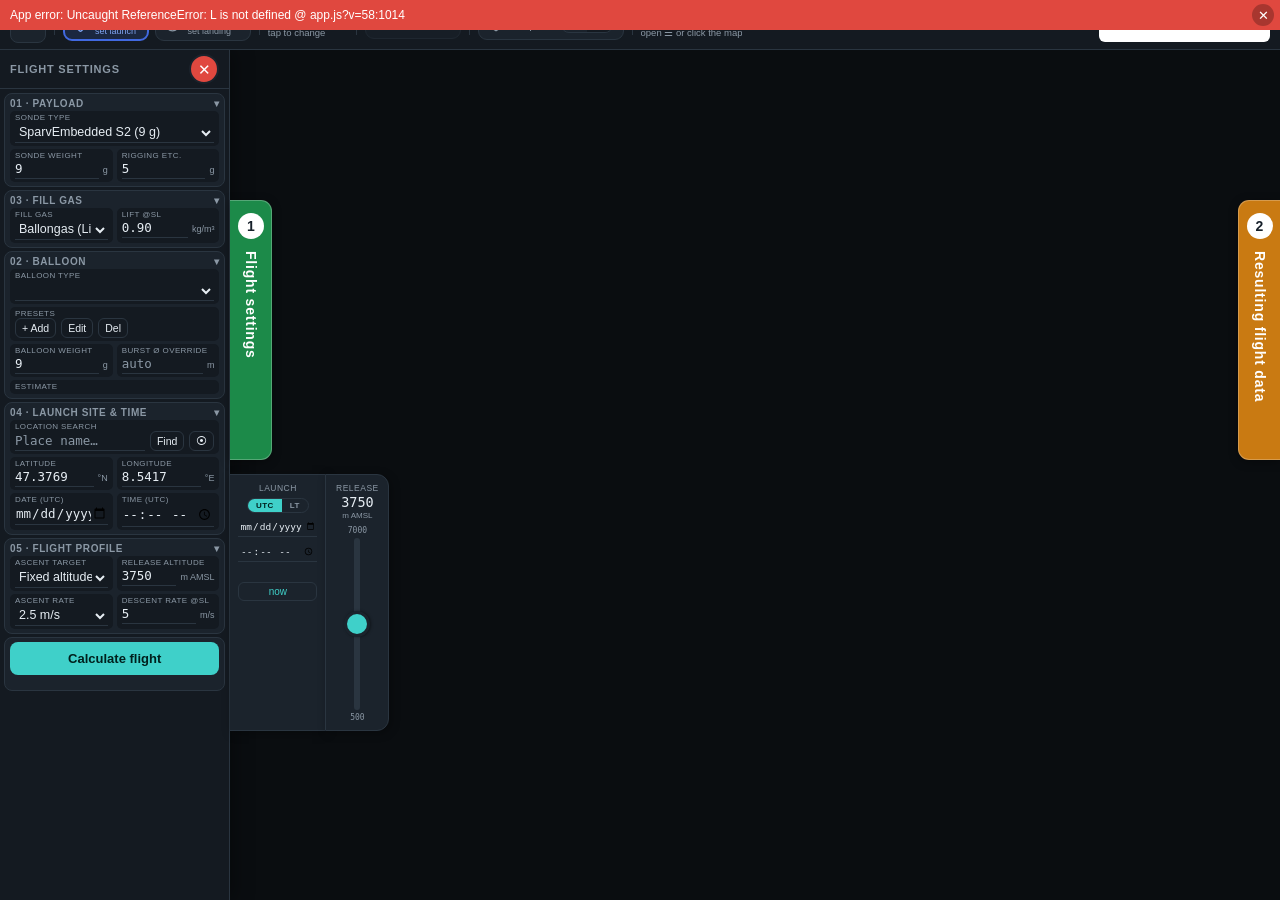
==== index.html @ 2dcf7c57 "commit" ====
<!DOCTYPE html>
<html lang="en">
<head>
<meta charset="UTF-8">
<link rel="icon" type="image/svg+xml" href="data:image/svg+xml,%3Csvg xmlns='http://www.w3.org/2000/svg' viewBox='0 0 16 16'%3E%3Cpath d='M2.5 13.5 Q5.5 8 7.5 4.5' fill='none' stroke='%230f8f86' stroke-width='2' stroke-linecap='round'/%3E%3Ccircle cx='9.5' cy='4' r='2.7' fill='%23ffb454' stroke='%2316202a' stroke-width='0.7'/%3E%3Ccircle cx='12.5' cy='10' r='2' fill='%230f8f86'/%3E%3C/svg%3E">
<link rel="apple-touch-icon" href="apple-touch-icon.png">
<link rel="mask-icon" href="data:image/svg+xml,%3Csvg xmlns='http://www.w3.org/2000/svg' viewBox='0 0 100 100'%3E%3Cpath d='M12 88 Q26 50 44 32' fill='none' stroke='%230f8f86' stroke-width='7' stroke-linecap='round'/%3E%3Cpath d='M58 40 Q72 58 84 86' fill='none' stroke='%230f8f86' stroke-width='4.5' stroke-linecap='round' stroke-dasharray='1 9'/%3E%3Ccircle cx='12' cy='88' r='6.5' fill='%230f8f86'/%3E%3Cpath d='M50 12 L53 22 L62 17 L58 27 L68 30 L58 33 L62 43 L53 38 L50 48 L47 38 L38 43 L42 33 L32 30 L42 27 L38 17 L47 22 Z' fill='%23ffb454' stroke='%2316202a' stroke-width='1.5'/%3E%3Cpath d='M66 58 A11 9 0 0 1 88 58 Z' fill='%23ffb454' stroke='%2316202a' stroke-width='1'/%3E%3Cline x1='67' y1='59' x2='75' y2='72' stroke='%23ffb454' stroke-width='2.2'/%3E%3Cline x1='87' y1='59' x2='79' y2='72' stroke='%23ffb454' stroke-width='2.2'/%3E%3Crect x='73' y='72' width='8' height='7' rx='1.5' fill='%230f8f86'/%3E%3C/svg%3E" color="#0f8f86">
<meta name="viewport" content="width=device-width, initial-scale=1.0, maximum-scale=1.0, user-scalable=no, viewport-fit=cover">
<meta name="apple-mobile-web-app-capable" content="yes">
<meta name="apple-mobile-web-app-status-bar-style" content="black-translucent">
<meta name="apple-mobile-web-app-title" content="Sonde Planner">
<meta name="mobile-web-app-capable" content="yes">
<script>
(function(){
  function show(msg){
    try{
      var el=document.getElementById('fatalErrorBar');
      if(!el){
        el=document.createElement('div');
        el.id='fatalErrorBar';
        el.style.cssText='position:fixed;top:0;left:0;right:0;z-index:99999;background:#e0483f;color:#fff;font:12px -apple-system,sans-serif;padding:8px 34px 8px 10px;white-space:pre-wrap;word-break:break-word;';
        var x=document.createElement('button');
        x.textContent='\u2715';
        x.style.cssText='position:absolute;top:4px;right:6px;background:rgba(0,0,0,.25);border:none;color:#fff;border-radius:50%;width:22px;height:22px;';
        x.onclick=function(){el.remove();};
        el.appendChild(x);
        var sp=document.createElement('span');sp.id='fatalErrorTxt';el.appendChild(sp);
        (document.body||document.documentElement).appendChild(el);
      }
      document.getElementById('fatalErrorTxt').textContent='App error: '+msg;
    }catch(e){}
  }
  window.__appError=show;
  window.addEventListener('error',function(e){
    if(e.message && e.message.indexOf('ResizeObserver loop')!==-1){return;}
    if(e.target && (e.target.tagName==='IMG'||e.target.tagName==='SOURCE')){return;} /* tile/img hiccups */
    var noInfo=!e.message||e.message==='Script error.'||e.message==='unknown';
    if(noInfo&&!(e.error&&e.error.message)){try{console.info('suppressed info-free error event',e);}catch(x){}return;}
    if(e.target && (e.target.tagName==='SCRIPT'||e.target.tagName==='LINK')){
      show('Failed to load resource: '+(e.target.src||e.target.href||'?')+' \u2014 check network / content blocker');
    }else{
      show((e.message||(e.error&&e.error.message)||'unknown')+(e.filename?' @ '+e.filename.split('/').pop()+':'+e.lineno:''));
    }
  },true);
  window.addEventListener('unhandledrejection',function(e){
    var r=e.reason;
    if(!r||r.name==='AbortError'){return;}
    if(!(r&&r.message)){try{console.info('suppressed info-free rejection',e);}catch(x){}return;}
    show('Promise: '+r.message);
  });
  if(location.search.indexOf('debug')!==-1){
    var s=document.createElement('script');
    s.src='https://cdnjs.cloudflare.com/ajax/libs/eruda/3.0.1/eruda.min.js';
    s.onload=function(){try{window.eruda.init();}catch(e){}};
    document.head.appendChild(s);
  }
})();
</script>
<title>Weather Sonde Flight Planning</title>
<link rel="stylesheet" href="https://cdn.jsdelivr.net/npm/leaflet@1.9.4/dist/leaflet.css"/>
<link rel="stylesheet" href="style.css?v=58">
  <script defer src="qrcode.js?v=1"></script>
</head>
<body>
<div id="app">

  <!-- ================= TOPBAR ================= -->
  <div id="topbar">
    <button type="button" id="menuBtn" class="iconbtn" title="Menu" aria-label="Open menu">☰</button>
    <div class="sep"></div>

    <div id="modeSwitch" class="mode-toggle" role="radiogroup" aria-label="Map click mode">
      <label><input type="radio" name="searchMode" value="forward" checked><span class="mcard fwd">
        <svg class="micon" width="17" height="17" viewBox="0 0 24 24" fill="none" stroke="currentColor" stroke-width="2" stroke-linecap="round" stroke-linejoin="round" aria-hidden="true"><path d="M9 11a3 3 0 1 0 6 0a3 3 0 0 0 -6 0"/><path d="M17.657 16.657l-4.243 4.243a2 2 0 0 1 -2.827 0l-4.244 -4.243a8 8 0 1 1 11.314 0z"/></svg>
        <span class="mtxt"><span class="mname">Forward</span><span class="msub">set launch</span></span>
      </span></label>
      <label><input type="radio" name="searchMode" value="backward"><span class="mcard bwd">
        <svg class="micon" width="17" height="17" viewBox="0 0 24 24" fill="none" stroke="currentColor" stroke-width="2" stroke-linecap="round" stroke-linejoin="round" aria-hidden="true"><circle cx="12" cy="12" r="9"/><circle cx="12" cy="12" r="5"/><circle cx="12" cy="12" r="1"/></svg>
        <span class="mtxt"><span class="mname">Backward</span><span class="msub">set landing</span></span>
      </span></label>
    </div>
    <div class="sep"></div>

    <div class="wx-chip" id="wxModelChip" title="Tap to choose a weather model">
      <div class="wx-chip-line">
        <svg width="12" height="12" viewBox="0 0 24 24" fill="none" stroke="currentColor" stroke-width="2"><path d="M18 10h-1.26A8 8 0 1 0 9 20h9a5 5 0 0 0 0-10z"/></svg>
        <b id="wxModelName">Best match</b>
      </div>
      <span id="wxModelSub">tap to change</span>
    </div>
    <div class="sep"></div>
    <button type="button" id="ensembleBtn" class="as-toggle ens-btn dis" title="Freeze the anchor point and run the trajectory with every model available for this region">
      <svg width="15" height="15" viewBox="0 0 24 24" fill="none" stroke="currentColor" stroke-width="2" stroke-linecap="round" aria-hidden="true"><path d="M4 19 Q9 12 12 5"/><path d="M4 19 Q11 14 16 8"/><path d="M4 19 Q13 17 20 12"/></svg>
      <span class="ens-lbl">Ensemble</span>
    </button>
    <select id="weatherModel" hidden>
      <option value="" selected>Best match (auto)</option>
      <option value="gfs_seamless">GFS (NOAA)</option>
      <option value="icon_seamless">ICON (DWD)</option>
      <option value="ecmwf_ifs025">ECMWF IFS 0.25°</option>
      <option value="gem_seamless">GEM (Canada)</option>
      <option value="meteofrance_seamless">ARPEGE/AROME (MF)</option>
      <option value="ukmo_seamless">UKMO</option>
      <option value="jma_seamless">JMA</option>
    </select>
    <div class="sep"></div>
    <button type="button" id="airspaceToggleBtn" class="as-toggle" title="Show / hide the selected airspace overlay" aria-pressed="false">
      <svg class="as-hex" width="14" height="14" viewBox="0 0 24 24" fill="none" stroke="currentColor" stroke-width="2" aria-hidden="true"><path d="M12 2l8 5v10l-8 5-8-5V7z"/></svg>
      <span>Airspace</span>
      <span class="as-seg"><span class="as-on">on</span><span class="as-off">off</span></span>
    </button>
    <div class="sep" id="gmapsSep" hidden></div>
    <button type="button" id="gmapsTrajBtn" class="as-toggle gm-btn" hidden title="Download the trajectory as KML (Google Earth / My Maps); QR opens it on your phone">
      <svg width="13" height="13" viewBox="0 0 24 24" fill="none" stroke="#e0483f" stroke-width="2" aria-hidden="true"><path d="M9 11a3 3 0 1 0 6 0a3 3 0 0 0 -6 0"/><path d="M17.657 16.657l-4.243 4.243a2 2 0 0 1 -2.827 0l-4.244 -4.243a8 8 0 1 1 11.314 0z"/></svg>
      <span>Traj → KML</span>
      <svg id="gmapsQrIcon" width="13" height="13" viewBox="0 0 24 24" fill="none" stroke="currentColor" stroke-width="2" aria-label="Show QR code" role="button"><rect x="3" y="3" width="7" height="7"/><rect x="14" y="3" width="7" height="7"/><rect x="3" y="14" width="7" height="7"/><path d="M14 14h3v3h-3zM19 14h2v2h-2zM14 19h2v2h-2zM18 18h3v3h-3z"/></svg>
    </button>
    <div class="sep"></div>
    <div class="wx-chip status" id="statusChip"><b id="statusLine">Ready</b><span id="statusSub">open ☰ or click the map</span></div>


    <div class="spacer"></div>
    <span class="logo-chip"><img src="https://static1.squarespace.com/static/5c603f6f7eb88c2edd690e48/t/5ccdb9f051e58c0001e89503/1556986355383/17_03_17_Wicki_Ballonteam_Logo_RZ.png?format=300w" alt="Wicki Partners Ballonteam" title="Wicki Partners Ballonteam"></span>
  </div>
    <div id="mainMenu" class="top-popover" hidden>
      <button type="button" id="menuParamsBtn"><span><span class="mbadge green">1</span> Flight settings</span></button>
      <button type="button" id="menuResultsBtn"><span><span class="mbadge amber">2</span> Resulting flight data</span></button>
      <button type="button" id="menuAirspaceBtn"><span>⬡ Airspace overlay…</span></button>
      <button type="button" id="themeToggle"><span>◐ Day / night</span></button>
      <button type="button" id="menuAboutBtn"><span>ⓘ About — more info</span></button>
    </div>
    <div id="airspaceMenu" class="top-popover as-menu" hidden>
      <div class="as-head">Airspace overlay <button type="button" id="airspaceCloseBtn" class="overlay-close">✕</button></div>
      <div class="as-rows" id="airspaceRows"></div>
      <p class="hint as-note">Approximate planning aid (OpenAIP community data). FL / AGL limits are approximated; NOTAM activations are not reflected. Always check DABS / NOTAM before launch.</p>
    </div>
    <div id="wxModelPopover"></div>
  <div id="gmapsQrPop" class="top-popover gm-pop" hidden>
    <div class="as-head">Trajectory → phone <button type="button" id="gmapsQrCloseBtn" class="overlay-close">✕</button></div>
    <div id="gmapsQrBox" class="gm-qr"></div>
    <p class="hint gm-hint">Scan with a phone to open this exact trajectory in the app; the button downloads a KML of the flight line for Google Earth / Google My Maps.</p>
  </div>


  <!-- ================= MAIN ================= -->
  <div id="main">
    <div id="mapwrap">
      <div id="map"></div>
    </div>

    <div id="drawerHandle" class="side-handle handle-params" title="Show / hide flight settings"><span class="hbadge">1</span><span class="hlbl">Flight settings</span></div>

    <div id="quickControls">
      <div id="launchTimeBox" title="Launch date and time">
        <span class="rs-lbl">Launch</span>
        <div class="tz-seg" id="tzSeg" role="radiogroup" aria-label="Time zone">
          <button type="button" class="tz-opt active" data-tz="utc">UTC</button>
          <button type="button" class="tz-opt" data-tz="lt">LT</button>
        </div>
        <input type="date" id="qLaunchDate">
        <input type="time" id="qLaunchTime" step="60">
        <span class="tz-alt" id="tzAlt"></span>
        <button type="button" id="qNowBtn" class="ghost">now</button>
      </div>
      <div id="releaseSliderBox" title="Release altitude">
        <div class="rs-head"><span class="rs-lbl">Release</span><b id="lblReleaseAlt">3750</b><span class="rs-unit">m AMSL</span></div>
        <div class="rs-scale">
          <span class="rs-tick">7000</span>
          <div class="vslider-wrap"><input type="range" id="sReleaseAlt" min="500" max="7000" step="250" value="3750"></div>
          <span class="rs-tick">500</span>
        </div>
      </div>
      <div id="speedLegendBar" class="legend-bar">
      <span class="lb-row lb-icons">
        <svg width="11" height="11" viewBox="0 0 30 30" aria-hidden="true"><ellipse cx="15" cy="10" rx="7" ry="8" fill="#4169e1" stroke="#fff" stroke-width="1.5"/><line x1="15" y1="18" x2="15" y2="24" stroke="#fff" stroke-width="1.5"/><rect x="12.8" y="24" width="4.4" height="3.6" rx="0.8" fill="#4169e1" stroke="#fff" stroke-width="1"/></svg><span>Launch</span>
        <svg width="11" height="11" viewBox="0 0 30 30" aria-hidden="true"><path d="M15 3 L17 10 L23 6 L20.5 12.5 L27 14.5 L20.5 16.5 L23 23 L17 19 L15 26 L13 19 L7 23 L9.5 16.5 L3 14.5 L9.5 12.5 L7 6 L13 10 Z" fill="#ffb454" stroke="#e0483f" stroke-width="1"/></svg><span>Burst</span>
        <svg width="11" height="11" viewBox="0 0 30 30" aria-hidden="true"><path d="M6 13 A9.5 8 0 0 1 24 13 Z" fill="#e0483f" stroke="#fff" stroke-width="1"/><line x1="7" y1="14" x2="13" y2="22" stroke="#e0483f" stroke-width="1.4"/><line x1="23" y1="14" x2="17" y2="22" stroke="#e0483f" stroke-width="1.4"/><rect x="13" y="22" width="4" height="4" rx="0.8" fill="#e0483f"/></svg><span>Landing</span>
      </span>
      <span class="lb-row">
        <span class="gwl-title">Ground speed · km/h</span>
        <span class="gwl-col">
          <span class="gwl-grad"></span>
          <span class="gwl-ticks"><span id="gwlMin">0</span><span id="gwlMid">25</span><span id="gwlMax">50</span></span>
        </span>
      </span>
    </div>
    </div>
    <div id="versionChip" class="version-badge"></div>

    <div id="resultsHandle" class="side-handle handle-results closed" title="Show / hide results"><span class="hbadge">2</span><span class="hlbl">Resulting flight data</span></div>

    <!-- ============ RESULTS DRAWER (right) ============ -->
    <div id="resultsDrawer" class="collapsed">
      <div class="drawer-head">
        <span>06 · Results</span>
        <button type="button" id="resultsCloseBtn" class="overlay-close" title="Close results" aria-label="Close results">✕</button>
      </div>
      <div class="results-scroll" id="resultsCard">
        <div class="export-actions">
          <button type="button" id="exportJsonBtn" class="ghost">⭳ JSON</button>
          <button type="button" id="printBtn" class="ghost">🖶 Print</button>
          <button type="button" id="copyLinkBtn" class="ghost">🔗 Link</button>
          <button type="button" id="exportImageBtn" class="ghost">🖼 Image</button>
        </div>
        <div id="airspaceWarn" class="as-warn" hidden></div>
        <div class="datagrid">
          <div class="datacell"><label>Surface pressure</label><span class="val" id="resPressure">—</span></div>
          <div class="datacell"><label>Gross lift</label><span class="val" id="resGrossLift">—</span></div>
          <div class="datacell"><label>Net lift</label><span class="val" id="resNetLift">—</span></div>
          <div class="datacell"><label>Gas volume</label><span class="val" id="resGasVolume">—</span></div>
          <div class="datacell"><label>Inflated Ø</label><span class="val" id="resDiameter">—</span></div>
          <div class="datacell"><label>Burst altitude</label><span class="val" id="resBurstAlt">—</span></div>
          <div class="datacell"><label>Ascent time</label><span class="val" id="resAscentTime">—</span></div>
          <div class="datacell"><label>Total flight time</label><span class="val" id="resFlightTime">—</span></div>
          <div class="datacell"><label>Landing distance</label><span class="val" id="resDistance">—</span></div>
          <div class="datacell"><label>Tropopause (model)</label><span class="val" id="resTropopause">—</span></div>
          <div class="datacell"><label>Launch point</label><span class="val small coordcell" id="resLaunchPt">—</span></div>
          <div class="datacell"><label>Landing point</label><span class="val small coordcell" id="resLandingPt">—</span></div>
          <div class="datacell wide" id="resEnsBestCell" hidden><label>Ensemble best (adopted)</label><span class="val small" id="resEnsBest">—</span></div>
          <div class="datacell wide"><label>Weather data used</label><span class="val small" id="resWeatherSource">—</span></div>
        </div>
        <div class="profile-box">
          <label>Ascent / descent profile</label>
          <svg id="profileSvg" viewBox="0 0 420 330" preserveAspectRatio="xMidYMid meet"></svg>
        </div>
        <p class="hint disclaimer">Approximations for mission planning — cross-check against manufacturer data and NOTAM / airspace rules before launch. Weather: Open-Meteo.</p>
      </div>
    </div>

    <!-- ============ SETTINGS DRAWER (right) ============ -->
    <div id="menuDrawer">
      <div class="drawer-head">
        <span>Flight settings</span>
        <button type="button" id="menuCloseBtn" class="overlay-close" title="Close menu" aria-label="Close settings menu">✕</button>
      </div>

      <div class="drawer-grid">

        <div class="card">
          <h3>01 · Payload <span class="chev">▾</span></h3>
          <div class="cardbody cellgrid">
            <div class="fcell wide"><label for="sondeType">Sonde type</label>
              <select id="sondeType">
                <option value="sparv-s2" data-weight="9" selected>SparvEmbedded S2 (9 g)</option>
                <option value="custom" data-weight="9">Custom…</option>
              </select>
            </div>
            <div class="fcell"><label for="sondeWeight">Sonde weight</label>
              <div class="iwrap"><input type="number" id="sondeWeight" value="9" min="1" step="0.5"><span class="iunit">g</span></div>
            </div>
            <div class="fcell"><label for="riggingWeight">Rigging etc.</label>
              <div class="iwrap"><input type="number" id="riggingWeight" value="5" min="0" step="0.5"><span class="iunit">g</span></div>
            </div>
          </div>
        </div>

        <div class="card">
          <h3>03 · Fill gas <span class="chev">▾</span></h3>
          <div class="cardbody cellgrid">
            <div class="fcell"><label for="gasType">Fill gas</label>
              <select id="gasType">
                <option value="ballongas-linde" data-lift="0.90" selected>Ballongas (Linde)</option>
                <option value="helium" data-lift="1.045">Helium (pure)</option>
                <option value="hydrogen" data-lift="1.135">Hydrogen</option>
                <option value="custom" data-lift="0.90">Custom…</option>
              </select>
            </div>
            <div class="fcell"><label for="gasLift">Lift @SL</label>
              <div class="iwrap"><input type="number" id="gasLift" value="0.90" min="0.1" step="0.01"><span class="iunit">kg/m³</span></div>
            </div>
          </div>
        </div>

        <div class="card wide2">
          <h3>02 · Balloon <span class="chev">▾</span></h3>
          <div class="cardbody cellgrid cols4">
            <div class="fcell span2"><label for="balloonType">Balloon type</label>
              <select id="balloonType"></select>
            </div>
            <div class="fcell span2"><label>Presets</label>
              <div class="btn-row">
                <button type="button" id="addPresetBtn" class="ghost">+ Add</button>
                <button type="button" id="editPresetBtn" class="ghost">Edit</button>
                <button type="button" id="deletePresetBtn" class="ghost">Del</button>
              </div>
            </div>
            <div class="fcell span2 preset-editor" id="presetEditor" hidden>
              <label id="presetMsg">Preset</label>
              <div class="btn-row">
                <input type="text" id="presetName" placeholder="Name (e.g. Latex 20 g)">
                <input type="number" id="presetWeightInput" placeholder="g" min="1" step="0.5" style="max-width:64px;">
                <button type="button" id="presetSaveBtn" class="ghost">Save</button>
                <button type="button" id="presetCancelBtn" class="ghost">✕</button>
              </div>
            </div>
            <div class="fcell"><label for="balloonWeight">Balloon weight</label>
              <div class="iwrap"><input type="number" id="balloonWeight" value="9" min="1" step="1"><span class="iunit">g</span></div>
            </div>
            <div class="fcell"><label for="burstDiameterOverride">Burst Ø override</label>
              <div class="iwrap"><input type="number" id="burstDiameterOverride" placeholder="auto" min="0.1" step="0.01"><span class="iunit">m</span></div>
            </div>
            <div class="fcell span2 hintcell"><label>Estimate</label><span class="hint" id="burstDiameterHint"></span></div>
          </div>
        </div>

        <div class="card wide2">
          <h3>04 · Launch site &amp; time <span class="chev">▾</span></h3>
          <div class="cardbody cellgrid cols4">
            <div class="fcell span2"><label for="placeSearch">Location search</label>
              <div class="btn-row">
                <input type="text" id="placeSearch" placeholder="Place name…">
                <button type="button" id="searchBtn" class="ghost">Find</button>
                <button type="button" id="geolocateBtn" class="ghost" title="Use current device position">⦿</button>
              </div>
            </div>
            <div class="fcell"><label for="launchLat">Latitude</label>
              <div class="iwrap"><input type="number" id="launchLat" value="47.3769" step="0.0001"><span class="iunit">°N</span></div>
            </div>
            <div class="fcell"><label for="launchLon">Longitude</label>
              <div class="iwrap"><input type="number" id="launchLon" value="8.5417" step="0.0001"><span class="iunit">°E</span></div>
            </div>
            <div class="fcell span2 statuscell"><div class="status-box" id="searchStatus"></div></div>
            <div class="fcell"><label for="launchDate">Date (UTC)</label>
              <input type="date" id="launchDate">
            </div>
            <div class="fcell"><label for="launchTime">Time (UTC)</label>
              <input type="time" id="launchTime" step="60">
            </div>
          </div>
        </div>

        <div class="card wide2">
          <h3>05 · Flight profile <span class="chev">▾</span></h3>
          <div class="cardbody cellgrid cols4">
            <div class="fcell-pair span2" id="releaseGroup">
              <div class="fcell"><label for="targetMode">Ascent target</label>
                <select id="targetMode">
                  <option value="altitude" selected>Fixed altitude</option>
                  <option value="burst">To burst height</option>
                </select>
              </div>
              <div class="fcell" id="targetAltitudeWrap"><label for="targetAltitude">Release altitude</label>
                <div class="iwrap"><input type="number" id="targetAltitude" value="3750" min="500" max="7000" step="250"><span class="iunit">m AMSL</span></div>
              </div>
            </div>
            <div class="fcell"><label for="ascentRate">Ascent rate</label>
              <select id="ascentRate">
                <option value="1.0">1.0 m/s</option>
                <option value="1.5">1.5 m/s</option>
                <option value="2.0">2.0 m/s</option>
                <option value="2.5" selected>2.5 m/s</option>
                <option value="3.0">3.0 m/s</option>
                <option value="3.5">3.5 m/s</option>
                <option value="4.0">4.0 m/s</option>
              </select>
            </div>
            <div class="fcell"><label for="descentRate">Descent rate @SL</label>
              <div class="iwrap"><input type="number" id="descentRate" value="5" min="1" max="15" step="0.5"><span class="iunit">m/s</span></div>
            </div>
          </div>
        </div>

        <div class="card calc-card">
          <button type="button" id="calcBtn" class="primary">Calculate flight</button>
          <p class="hint err" id="calcError" role="alert"></p>
        </div>

      </div>
    </div>
  </div>

</div>



<script src="https://cdn.jsdelivr.net/npm/leaflet@1.9.4/dist/leaflet.js"></script>
<script src="https://cdn.jsdelivr.net/npm/html2canvas@1.4.1/dist/html2canvas.min.js"></script>
<script src="app.js?v=58"></script>
</body>
</html>
---- style.css ----
/* Design system adopted from Gasballoon Cockpit */
:root{
  --bg:#0d1117; --panel:#141a21; --panel2:#1b232c; --border:#2a3540;
  --text:#e6edf3; --muted:#8b98a5; --accent:#3fd0c9; --accent2:#ffb454;
  --good:#3fd06b; --warn:#e0b400; --bad:#e0483f;
  --violet:#b78cff; --grid-line:#2a3540;
  --mono:'SF Mono','Consolas','Menlo',monospace;
  --sans:-apple-system,'Segoe UI',Roboto,Helvetica,Arial,sans-serif;
  --drawer-w:clamp(220px,18vw,620px);
}
body.day{
  --bg:#eef1f3; --panel:#ffffff; --panel2:#f4f6f8; --border:#d3dae0;
  --text:#16202a; --muted:#5c6b78; --accent:#0f8f86; --accent2:#c97a12;
  --good:#1c8a49; --warn:#a87400; --bad:#b8342b;
  --violet:#7a4fd1; --grid-line:#d3dae0;
}

*{box-sizing:border-box;}
html,body{margin:0;padding:0;height:100%;height:-webkit-fill-available;width:100%;overflow:hidden;overscroll-behavior:none;touch-action:pan-x pan-y;background:var(--bg);color:var(--text);font-family:var(--sans);position:fixed;inset:0;}
#app{display:flex;flex-direction:column;height:100vh;height:-webkit-fill-available;height:100dvh;width:100vw;overscroll-behavior:none;padding-top:env(safe-area-inset-top,0px);}

/* ---- topbar ---- */
#topbar{display:flex;align-items:center;gap:8px;padding:6px 10px;background:var(--panel);border-bottom:1px solid var(--border);font-size:12px;flex-shrink:0;flex-wrap:nowrap;position:sticky;top:0;z-index:1000;min-height:44px;overflow:visible;}
#topbar::-webkit-scrollbar{display:none;}
#topbar .title{font-weight:700;letter-spacing:.5px;color:var(--accent);font-size:13px;white-space:nowrap;}
#topbar .sep{width:1px;height:20px;background:var(--border);flex-shrink:0;}
#topbar .spacer{flex:1;}
.wx-chip{display:flex;flex-direction:column;line-height:1.2;gap:1px;flex-shrink:0;}
.wx-chip{max-width:150px;min-width:0;}
.wx-chip b{white-space:nowrap;overflow:hidden;text-overflow:ellipsis;max-width:150px;color:var(--text);font-size:12px;font-weight:600;white-space:nowrap;}
.wx-chip span{white-space:nowrap;overflow:hidden;text-overflow:ellipsis;max-width:150px;color:var(--muted);font-size:9.5px;white-space:nowrap;}
.wx-chip.status{text-align:right;align-items:flex-end;max-width:34ch;overflow:hidden;}
.wx-chip-line{display:flex;align-items:center;gap:4px;}
#wxModelChip{cursor:pointer;align-items:flex-start;}
#wxModelChip:active{opacity:.7;}
.iconbtn{background:var(--panel2);border:1px solid var(--border);color:var(--text);border-radius:8px;padding:8px 10px;font-size:16px;cursor:pointer;display:flex;align-items:center;gap:6px;flex-shrink:0;}
.iconbtn:active{transform:scale(0.95);}
.logo-chip{background:#fff;border-radius:6px;padding:3px 7px;margin-left:2px;display:inline-flex;align-items:center;flex-shrink:0;}
.logo-chip img{height:28px;width:auto;display:block;}

#wxModelPopover{display:none;position:fixed;background:var(--panel2);border:1px solid var(--border);border-radius:10px;box-shadow:0 6px 18px rgba(0,0,0,.4);padding:6px 0;z-index:5000;flex-direction:column;min-width:230px;max-height:70vh;overflow-y:auto;-webkit-overflow-scrolling:touch;}
#wxModelPopover.open{display:flex;}
#wxModelPopover button{background:none;border:none;border-bottom:1px solid var(--border);color:var(--text);text-align:left;padding:9px 14px;font-size:12px;cursor:pointer;display:flex;align-items:center;justify-content:space-between;gap:10px;}
#wxModelPopover button:last-child{border-bottom:none;}
#wxModelPopover button:active{background:var(--panel);}
#wxModelPopover button.active{color:var(--accent);font-weight:700;}
#wxModelPopover button.active::after{content:'✓';}

.mode-toggle{display:flex;gap:6px;flex-shrink:0;}
.mode-toggle label{position:relative;}
.mode-toggle input{position:absolute;opacity:0;width:0;height:0;}
.mcard{display:flex;align-items:center;gap:6px;padding:3px 8px 4px;border:1px solid var(--border);border-radius:9px;background:var(--panel2);cursor:pointer;user-select:none;color:var(--muted);transition:border-color .15s,background .15s,color .15s;}
.micon{flex-shrink:0;}
.mtxt{display:flex;flex-direction:column;line-height:1.2;}
.mname{font-size:11.5px;font-weight:600;white-space:nowrap;}
.msub{font-size:9px;color:var(--muted);white-space:nowrap;}
.mode-toggle input:checked + .mcard.fwd{border:2px solid #4169e1;background:rgba(65,105,225,0.16);color:#7fa3ef;padding:2px 7px 3px;}
.mode-toggle input:checked + .mcard.fwd .mname,.mode-toggle input:checked + .mcard.fwd .msub{color:#7fa3ef;}
body.day .mode-toggle input:checked + .mcard.fwd{color:#2a4fb8;}
body.day .mode-toggle input:checked + .mcard.fwd .mname,body.day .mode-toggle input:checked + .mcard.fwd .msub{color:#2a4fb8;}
.mode-toggle input:checked + .mcard.bwd{border:2px solid #e0483f;background:rgba(224,72,63,0.16);color:#ef8d87;padding:2px 7px 3px;}
.mode-toggle input:checked + .mcard.bwd .mname,.mode-toggle input:checked + .mcard.bwd .msub{color:#ef8d87;}
body.day .mode-toggle input:checked + .mcard.bwd{color:#b0362e;}
body.day .mode-toggle input:checked + .mcard.bwd .mname,body.day .mode-toggle input:checked + .mcard.bwd .msub{color:#b0362e;}
.mcard:active{transform:scale(0.97);}

.legend-chips{display:flex;gap:12px;font-size:10.5px;color:var(--muted);white-space:nowrap;flex-shrink:0;align-items:center;}
.legend-chips span{display:inline-flex;align-items:center;gap:4px;}

/* ---- main / map ---- */
#main{flex:1;position:relative;min-height:0;overflow:hidden;}
#mapwrap{position:absolute;inset:0;}
#map{width:100%;height:100%;background:#0a0d10;}
body.day #map{background:#dfe6ea;}

/* version badge, bottom-left on map (cockpit idiom) */
.version-badge{position:absolute;left:6px;bottom:2px;z-index:900;pointer-events:none;background:rgba(255,255,255,0.8);color:#1a1a1a;padding:2px 6px;border-radius:4px;font-size:9px;font-family:sans-serif;line-height:1.4;}

/* strong signatures */
.sig-icon{filter:drop-shadow(0 1px 2px rgba(0,0,0,.8));}
.sig-icon svg{display:block;}

/* base layer radio control, top-right on map (cockpit idiom) */
.base-layer-radio{background:var(--panel2);border:1px solid var(--border);border-radius:8px;padding:5px 8px;display:flex;flex-direction:column;align-items:flex-start;gap:3px;box-shadow:0 2px 8px rgba(0,0,0,.3);text-align:left;}
.base-layer-radio label{display:flex;align-items:center;justify-content:flex-start;gap:5px;font-size:11px;color:var(--text);cursor:pointer;white-space:nowrap;width:100%;}
.base-layer-radio input[type="radio"]{margin:0;accent-color:var(--accent);cursor:pointer;}

/* Leaflet zoom + scale bottom-right (cockpit idiom) */
.leaflet-bottom.leaflet-right .leaflet-control-zoom{margin-bottom:34px;margin-right:10px;border:1px solid var(--border);box-shadow:0 2px 8px rgba(0,0,0,.3);}
.leaflet-control-zoom a{background:var(--panel2) !important;color:var(--text) !important;border-color:var(--border) !important;width:34px;height:34px;line-height:34px;font-size:16px;}
.leaflet-control-zoom a:active{background:var(--accent) !important;color:#00201d !important;}
.leaflet-bottom.leaflet-right .leaflet-control-scale{margin-bottom:10px;margin-right:10px;background:rgba(255,255,255,0.85);padding:3px 6px;border-radius:4px;box-shadow:0 1px 4px rgba(0,0,0,.25);}
.leaflet-control-scale-line{border:1px solid #1a1a1a;border-top:none;color:#1a1a1a;background:transparent;font-size:9px;}

/* ---- settings drawer (right, with handle) ---- */
#menuDrawer{position:absolute;top:0;left:0;height:100%;width:var(--drawer-w);background:var(--panel);border-right:1px solid var(--border);z-index:950;display:flex;flex-direction:column;transform:translateX(0);transition:transform .25s ease;box-shadow:4px 0 18px rgba(0,0,0,.35);}
#menuDrawer.collapsed{transform:translateX(-102%);box-shadow:none;}

.drawer-head{display:flex;align-items:center;justify-content:space-between;padding:4px 10px;border-bottom:1px solid var(--border);flex-shrink:0;}
.drawer-head span{font-size:11px;text-transform:uppercase;letter-spacing:.8px;color:var(--muted);font-weight:700;}
.drawer-head .overlay-close{position:static;}
.drawer-grid{flex:1;overflow-y:auto;-webkit-overflow-scrolling:touch;overscroll-behavior:contain;padding:4px;display:grid;grid-template-columns:1fr;gap:3px;align-content:start;scrollbar-width:none;}
.drawer-grid::-webkit-scrollbar{display:none;}
.card.wide2,.calc-card{grid-column:1/-1;}
@media (max-width:560px){.drawer-grid{grid-template-columns:1fr;}.card.wide2{grid-column:1;}}
.calc-card{background:transparent;border:none;padding:2px 0 0;}

/* ---- cards ---- */
.card{background:var(--panel2);border:1px solid var(--border);border-radius:8px;padding:4px 5px;overflow:hidden;}
.card h3{margin:0 0 2px 0;font-size:10px;text-transform:uppercase;letter-spacing:.6px;color:var(--muted);display:flex;align-items:center;justify-content:space-between;cursor:pointer;user-select:none;}
.card h3 .chev{transition:transform .15s;color:var(--muted);}
.card.collapsed .chev{transform:rotate(-90deg);}
.card.collapsed .cardbody{display:none;}

/* label-above-value cells (cockpit datacell idiom, editable) */
.cellgrid{display:grid;grid-template-columns:1fr 1fr;gap:3px 4px;}
.cellgrid.cols4{grid-template-columns:1fr 1fr;}
@media (max-width:560px){.cellgrid.cols4{grid-template-columns:1fr 1fr;}}
.fcell{background:var(--panel);border-radius:5px;padding:2px 5px 3px;overflow:hidden;min-width:0;}
.fcell > label{display:block;font-size:8px;color:var(--muted);text-transform:uppercase;letter-spacing:.4px;margin-bottom:0;white-space:nowrap;overflow:hidden;text-overflow:ellipsis;}
.fcell.wide{grid-column:1/-1;}
.fcell.span2{grid-column:span 2;}
.fcell.hintcell .hint{margin:0;}
.fcell.statuscell{padding:0;background:transparent;}
.fcell.statuscell:has(.status-box:empty){display:none;}

input,select{width:100%;background:transparent;border:none;border-bottom:1px solid var(--border);color:var(--text);border-radius:0;padding:1px 0 2px;font-size:12.5px;font-weight:400;font-family:var(--mono);}
select{font-family:var(--sans);font-weight:400;}
input:focus,select:focus{outline:none;border-bottom-color:var(--accent);}
button:focus-visible{outline:2px solid var(--accent);outline-offset:1px;}
input[type=number]::-webkit-outer-spin-button,input[type=number]::-webkit-inner-spin-button{-webkit-appearance:none;margin:0;}
input[type=number]{-moz-appearance:textfield;appearance:textfield;}
input::placeholder{color:var(--muted);font-weight:400;}

.pair{display:grid;grid-template-columns:1fr 1fr;gap:5px;}
.btn-row{display:flex;gap:5px;align-items:center;}
.btn-row input{flex:1;min-width:0;}

.hint{font-size:9px;color:var(--muted);margin:2px 0 0;line-height:1.3;}
.hint.err{color:var(--bad);min-height:1em;}
.hint.disclaimer{margin-top:4px;font-size:8.5px;}

.status-box{font-size:11px;font-family:var(--mono);border-radius:6px;}
.status-box:empty{display:none;}
.status-box.ok{padding:6px 8px;background:rgba(63,208,107,0.12);color:var(--good);border:1px solid rgba(63,208,107,0.35);}
.status-box.err{padding:6px 8px;background:rgba(224,72,63,0.12);color:var(--bad);border:1px solid rgba(224,72,63,0.35);}

button.primary{background:var(--accent);color:#00201d;border:none;border-radius:8px;padding:9px;font-weight:700;font-size:13px;width:100%;cursor:pointer;}
button.primary:active{transform:scale(0.99);}
.ghost{background:transparent;border:1px solid var(--border);color:var(--text);border-radius:6px;padding:3px 6px;font-size:10.5px;cursor:pointer;white-space:nowrap;}
.ghost:active{background:var(--panel2);}

/* ---- results overlay ---- */
.overlay{position:fixed;inset:0;background:rgba(0,0,0,.72);z-index:5000;display:flex;align-items:center;justify-content:center;padding:18px;}
.overlay[hidden]{display:none;}
.overlay-box{background:var(--panel2);border:1px solid var(--border);border-radius:12px;padding:14px;padding-top:34px;width:min(96vw,1020px);max-height:calc(100dvh - 40px);overflow-y:auto;position:relative;-webkit-overflow-scrolling:touch;}
.overlay-close{position:absolute;top:8px;right:8px;background:var(--bad);color:#fff;border:2px solid var(--panel2);border-radius:50%;width:30px;height:30px;font-size:15px;line-height:1;cursor:pointer;z-index:2;flex-shrink:0;}

.results-header{display:flex;align-items:center;justify-content:space-between;flex-wrap:wrap;gap:8px;margin-bottom:10px;}
.results-header h2{margin:0;font-size:11px;text-transform:uppercase;letter-spacing:.8px;color:var(--muted);}
.export-actions{display:flex;gap:6px;flex-wrap:wrap;}

.results-body{display:grid;grid-template-columns:1fr 390px;gap:12px;align-items:start;}
@media (max-width:940px){.results-body{grid-template-columns:1fr;}}

.datagrid{display:grid;grid-template-columns:1fr 1fr 1fr;gap:5px 7px;}
@media (max-width:640px){.datagrid{grid-template-columns:1fr 1fr;}}
.datacell{background:var(--panel);border-radius:5px;padding:2px 5px 3px;overflow:hidden;min-width:0;}
.datacell label{display:block;font-size:8px;color:var(--muted);text-transform:uppercase;letter-spacing:.4px;margin-bottom:0;white-space:nowrap;overflow:hidden;text-overflow:ellipsis;}
.datacell .val{font-family:var(--mono);font-size:12.5px;font-weight:400;color:var(--text);display:block;line-height:1.35;white-space:normal;word-break:break-word;border-bottom:1px solid var(--border);padding:1px 0 2px;}
.datacell .val.small{font-size:10.5px;white-space:normal;}
.datacell.wide{grid-column:1/-1;}

.profile-box{background:var(--panel);border-radius:5px;padding:5px 6px;}
.profile-box label{display:block;font-size:9px;color:var(--muted);text-transform:uppercase;letter-spacing:.5px;margin-bottom:5px;}
#profileSvg{width:100%;height:auto;display:block;}

/* Leaflet theming */
.leaflet-popup-content-wrapper,.leaflet-popup-tip{background:var(--panel2);color:var(--text);}
.leaflet-control-attribution{font-size:9px !important;}

/* ---- print: results only ---- */
@media print{
  #topbar,#menuDrawer,#drawerHandle,#resultsHandle,#mapwrap,.export-actions,.overlay-close{display:none !important;}
  #app,#main{display:block;position:static;height:auto;overflow:visible;}
  #resultsDrawer{position:static;transform:none !important;width:100%;height:auto;border:none;box-shadow:none;display:block;}
  #resultsDrawer.collapsed{transform:none !important;}
  .results-scroll{overflow:visible;display:block;}
  body{background:#fff;color:#000;position:static;overflow:visible;}
  html{position:static;overflow:visible;}
}
}

.preset-editor{border:1px solid var(--warn);}
.preset-editor #presetMsg{white-space:normal;}

/* ---- results drawer (left, with handle) ---- */
:root{--results-w:clamp(230px,18vw,440px);--vsl-h:clamp(80px,calc(100dvh - 562px),172px);}
#resultsDrawer{position:absolute;top:0;right:0;height:100%;width:var(--results-w);background:var(--panel);border-left:1px solid var(--border);z-index:940;display:flex;flex-direction:column;transform:translateX(0);transition:transform .25s ease;box-shadow:-4px 0 18px rgba(0,0,0,.35);}
#resultsDrawer.collapsed{transform:translateX(102%);box-shadow:none;}
.results-scroll{flex:1;overflow-y:auto;-webkit-overflow-scrolling:touch;overscroll-behavior:contain;padding:5px;display:flex;flex-direction:column;gap:4px;scrollbar-width:none;}
.results-scroll::-webkit-scrollbar{display:none;}
#resultsDrawer .datagrid{grid-template-columns:1fr 1fr;}
#resultsDrawer .export-actions{display:flex;gap:6px;flex-wrap:wrap;}

.wx-group{font-size:9.5px;text-transform:uppercase;letter-spacing:.7px;color:var(--muted);padding:8px 14px 3px;border-bottom:1px solid var(--border);background:var(--panel);position:sticky;top:0;}

/* ---- labeled side handles ---- */
.side-handle{position:absolute;top:150px;z-index:960;width:42px;min-height:260px;padding:12px 0;display:flex;flex-direction:column;align-items:center;gap:12px;cursor:pointer;user-select:none;box-shadow:0 2px 10px rgba(0,0,0,.35);transition:left .25s ease,right .25s ease;}
.side-handle .hbadge{width:26px;height:26px;border-radius:50%;background:#fff;color:#16202a;font-size:14px;font-weight:700;display:flex;align-items:center;justify-content:center;flex-shrink:0;}
.side-handle .hlbl{writing-mode:vertical-rl;text-orientation:mixed;font-size:14px;font-weight:700;letter-spacing:.8px;white-space:nowrap;}
.side-handle:active{filter:brightness(1.12);}
#drawerHandle{left:var(--drawer-w);border-radius:0 11px 11px 0;background:#1c8a49;color:#fff;border:1px solid rgba(255,255,255,0.25);border-left:none;}
#drawerHandle.closed{left:0;}
#resultsHandle{right:var(--results-w);border-radius:11px 0 0 11px;background:#c97a12;color:#fff;border:1px solid rgba(255,255,255,0.25);border-right:none;transform:none;}
#resultsHandle .hlbl{writing-mode:vertical-rl;}
#resultsHandle.closed{right:0;}

/* ---- map layer radio: force stacked, left-aligned entries ---- */
.base-layer-radio input[type="radio"]{width:auto;flex:0 0 auto;}
.base-layer-radio label{width:100%;justify-content:flex-start;text-align:left;}

/* ---- shift right-side map controls left when results drawer is open ---- */
#mapwrap{--mro:0px;}
#mapwrap.results-open{--mro:var(--results-w);}
#mapwrap .leaflet-right{right:var(--mro);transition:right .25s ease;}

/* ---- cockpit-style scale bar (bottom right, left of zoom) ---- */
.map-scale-bar{position:absolute;right:calc(76px + var(--mro));bottom:12px;background:rgba(255,255,255,0.85);border-radius:4px;padding:3px 6px 4px;pointer-events:none;font-size:10px;color:#1a1a1a;display:flex;flex-direction:column;align-items:stretch;gap:2px;box-shadow:0 1px 4px rgba(0,0,0,.25);z-index:900;transition:right .25s ease;font-family:sans-serif;}
.map-scale-ruler-wrap{position:relative;padding-bottom:11px;}
.map-scale-ruler{position:relative;height:7px;display:flex;border:1px solid #1a1a1a;box-sizing:border-box;}
.map-scale-tick-label{position:absolute;top:9px;font-size:8.5px;color:#1a1a1a;line-height:1;}
.map-scale-ruler > div{flex:1;border-right:1px solid #1a1a1a;}
.map-scale-ruler > div:last-child{border-right:none;}
.map-scale-ruler > div:nth-child(odd){background:#1a1a1a;}
.map-scale-ruler > div:nth-child(even){background:#fff;}
.map-scale-text{font-weight:700;white-space:nowrap;text-align:center;}
.map-scale-ratio{font-weight:400;}

.datacell .val .unit{font-size:9px;font-weight:400;color:var(--muted);margin-left:4px;letter-spacing:.2px;}
.datacell .val.small{font-size:10px;font-weight:400;}
#resultsDrawer .datagrid{gap:3px 4px;}

/* ---- hamburger dropdown ---- */
.top-popover{display:none;position:fixed;top:52px;left:8px;background:var(--panel2);border:1px solid var(--border);border-radius:10px;box-shadow:0 6px 18px rgba(0,0,0,.4);padding:6px 0;z-index:5000;flex-direction:column;min-width:220px;overflow:hidden;}
.top-popover.open{display:flex;}
.top-popover button{background:none;border:none;border-bottom:1px solid var(--border);color:var(--text);text-align:left;padding:11px 14px;font-size:12.5px;cursor:pointer;}
.top-popover button:last-child{border-bottom:none;}
.top-popover button:active{background:var(--panel);}
.mbadge{display:inline-flex;width:17px;height:17px;border-radius:50%;color:#fff;font-size:10px;font-weight:700;align-items:center;justify-content:center;margin-right:6px;vertical-align:middle;}
.mbadge.green{background:#1c8a49;}
.mbadge.amber{background:#c97a12;}

/* status chip now sits left of the spacer: left-aligned */
.wx-chip.status{text-align:left;align-items:flex-start;flex:1 1 auto;min-width:0;overflow:hidden;}
.wx-chip.status b,.wx-chip.status span{display:block;max-width:100%;white-space:nowrap;overflow:hidden;text-overflow:ellipsis;}
.logo-chip{flex-shrink:0;}

[hidden]{display:none !important;}
.top-popover[hidden]{display:none !important;}

/* ---- inline units next to values (non-bold) ---- */
.iwrap{display:flex;align-items:baseline;gap:4px;}
.iwrap input{flex:1;min-width:0;}
.iunit{font-size:9px;color:var(--muted);font-weight:400;white-space:nowrap;flex-shrink:0;}

/* ---- release target group + pulsing first-open hint ---- */
.fcell-pair{display:grid;grid-template-columns:1fr 1fr;gap:3px 4px;grid-column:span 2;border-radius:7px;}
.fcell-pair > .fcell{margin:0;}
.release-pulse{outline:2px solid var(--bad);outline-offset:2px;animation:relPulse 1.5s ease-in-out infinite;}
@keyframes relPulse{
  0%,100%{outline-color:rgba(224,72,63,1);box-shadow:0 0 0 0 rgba(224,72,63,0.45);}
  50%{outline-color:rgba(224,72,63,0.35);box-shadow:0 0 12px 4px rgba(224,72,63,0.25);}
}

/* ---- release-altitude slider below the green handle (cockpit slider idiom) ---- */
#quickControls{position:absolute;top:424px;left:var(--drawer-w);z-index:955;display:flex;align-items:stretch;transition:left .25s ease;}
#quickControls.closed{left:0;}
#launchTimeBox{width:95px;background:var(--panel2);border:1px solid var(--border);border-left:none;border-right:none;border-radius:0;padding:8px 8px;box-shadow:2px 2px 10px rgba(0,0,0,.3);display:flex;flex-direction:column;align-items:center;gap:5px;}
#launchTimeBox input{font-size:9.5px;padding:2px 0;text-align:center;}
#launchTimeBox .ghost{width:100%;padding:3px 4px;font-size:10px;color:var(--accent);}
#releaseSliderBox{width:64px;background:var(--panel2);border:1px solid var(--border);border-left:1px solid var(--border);border-radius:0 12px 12px 0;padding:8px 4px 8px;box-shadow:2px 2px 10px rgba(0,0,0,.3);display:flex;flex-direction:column;align-items:center;gap:5px;}

input[type=range]{width:100%;height:28px;-webkit-appearance:none;appearance:none;background:transparent;border:none;padding:0;}
input[type=range]:focus{outline:none;}
input[type=range]::-webkit-slider-runnable-track{height:6px;border-radius:3px;background:var(--border);}
input[type=range]::-webkit-slider-thumb{-webkit-appearance:none;width:26px;height:26px;border-radius:50%;background:var(--accent);border:3px solid var(--panel2);margin-top:-10px;box-shadow:0 1px 3px rgba(0,0,0,.4);cursor:pointer;}
input[type=range]::-moz-range-track{height:6px;border-radius:3px;background:var(--border);}
input[type=range]::-moz-range-thumb{width:20px;height:20px;border-radius:50%;background:var(--accent);border:3px solid var(--panel2);box-shadow:0 1px 3px rgba(0,0,0,.4);cursor:pointer;}

/* vertical release slider */
.rs-head{display:flex;flex-direction:column;align-items:center;gap:0;line-height:1.25;}
.rs-lbl{font-size:8.5px;text-transform:uppercase;letter-spacing:.5px;color:var(--muted);}
#lblReleaseAlt{font-family:var(--mono);font-size:13.5px;color:var(--text);font-weight:400;}
.rs-unit{font-size:8px;color:var(--muted);}
.rs-scale{display:flex;flex-direction:column;align-items:center;gap:3px;}
.rs-tick{font-size:8px;color:var(--muted);font-family:var(--mono);}
.vslider-wrap{position:relative;width:30px;height:var(--vsl-h,172px);}
.vslider-wrap input[type=range]{position:absolute;width:var(--vsl-h,172px);height:30px;left:50%;top:50%;transform:translate(-50%,-50%) rotate(-90deg);margin:0;}

/* ---- airspace menu + warning ---- */
.as-menu{min-width:250px;left:8px;top:52px;padding:0 0 6px;}
.as-head{display:flex;align-items:center;justify-content:space-between;padding:9px 12px;border-bottom:1px solid var(--border);font-size:11px;text-transform:uppercase;letter-spacing:.7px;color:var(--muted);font-weight:700;}
.as-head .overlay-close{position:static;width:24px;height:24px;font-size:12px;}
.as-rows{display:flex;flex-direction:column;padding:4px 0;}
.as-row{display:flex;align-items:center;gap:9px;padding:7px 14px;font-size:12px;cursor:pointer;user-select:none;border:none;background:none;color:var(--text);text-align:left;}
.as-row:active{background:var(--panel);}
.as-row input{width:auto;accent-color:var(--accent);margin:0;}
.as-swatch{width:11px;height:11px;border-radius:3px;flex-shrink:0;border:1px solid rgba(255,255,255,.35);}
.as-note{padding:4px 14px 2px;max-width:250px;}
.as-warn{border-radius:6px;padding:7px 9px;font-size:11px;line-height:1.45;color:var(--text);}
.as-warn.conflict{background:rgba(224,72,63,0.14);border:1px solid var(--bad);}
.as-warn.clear{background:rgba(63,208,107,0.12);border:1px solid var(--good);}
.as-warn b{color:var(--bad);}
.as-warn ul{margin:4px 0 0;padding-left:16px;}
.as-warn li{margin:1px 0;}

/* S4d time zone segment + conversion line */
.tz-seg{display:flex;border:1px solid var(--border);border-radius:999px;overflow:hidden;}
.tz-seg .tz-opt{border:none;background:none;color:var(--muted);font-size:8px;font-weight:600;padding:2px 8px;cursor:pointer;letter-spacing:.4px;}
.tz-seg .tz-opt.active{background:var(--accent);color:#00201d;}
.tz-alt{font-size:8px;color:var(--muted);font-family:var(--mono);white-space:nowrap;min-height:10px;}
.gmaps-link{color:var(--accent);font-weight:600;text-decoration:none;}
.gmaps-link:active{opacity:.7;}

/* Option D: airspace overlay toggle in the top bar */
.as-toggle{display:flex;align-items:center;gap:7px;padding:6px 10px;background:var(--panel2);border:1px solid var(--border);border-radius:9px;color:var(--muted);font-size:11.5px;cursor:pointer;flex-shrink:0;font-family:var(--sans);}
.as-toggle .as-hex{flex-shrink:0;}
.as-toggle.on{color:var(--text);}
.as-toggle.on .as-hex{fill:var(--accent);stroke:var(--accent);}
.as-seg{display:inline-flex;border:1px solid var(--border);border-radius:999px;overflow:hidden;font-size:8.5px;font-weight:600;}
.as-seg span{padding:2px 7px;color:var(--muted);}
.as-toggle:not(.on) .as-off{background:var(--panel);color:var(--text);}
.as-toggle.on .as-on{background:var(--accent);color:#00201d;}

/* Speed legend bar at the map foot (cockpit legend-bar idiom) */
.legend-bar{position:static;align-self:flex-end;margin-left:8px;background:rgba(20,26,33,0.88);color:#fff;padding:5px 12px 6px;border-radius:8px;font-size:10.5px;font-weight:600;display:none;z-index:600;box-shadow:0 2px 8px rgba(0,0,0,.3);flex-direction:column;align-items:stretch;gap:4px;white-space:nowrap;}
.lb-row{display:flex;align-items:center;gap:9px;}
.lb-icons{gap:4px;justify-content:center;padding-bottom:2px;border-bottom:1px solid rgba(255,255,255,0.14);}
.lb-icons span{font-size:8.5px;color:#aab4c0;font-weight:400;margin-right:7px;}
body.day .lb-icons{border-bottom-color:rgba(0,0,0,0.12);}
.legend-bar.show{display:flex;}
.legend-bar .gwl-title{color:#aab4c0;font-weight:600;flex-shrink:0;}
.gwl-grad{display:inline-block;width:130px;height:8px;border-radius:4px;background:linear-gradient(90deg,hsl(215,82%,55%),hsl(161,82%,55%),hsl(108,82%,55%),hsl(54,82%,55%),hsl(0,82%,55%));}
.gwl-col{display:flex;flex-direction:column;gap:2px;}
.gwl-ticks{display:flex;justify-content:space-between;width:130px;}
.gwl-ticks span{font-size:8.5px;color:#aab4c0;font-weight:400;font-family:var(--mono);}
.gwl-ticks span:nth-child(2){text-align:center;}
.gwl-ticks span:last-child{text-align:right;}
body.day .legend-bar{background:rgba(255,255,255,0.92);color:#16202a;box-shadow:0 2px 8px rgba(0,0,0,.18);}
body.day .legend-bar .gwl-title,body.day .gwl-ticks span{color:#5c6b78;}

/* prominent device-position marker */
.device-marker{position:relative;width:34px;height:34px;}
.device-marker .dm-ring{position:absolute;left:50%;top:50%;width:34px;height:34px;margin:-17px 0 0 -17px;border-radius:50%;border:2px solid #3fd0c9;opacity:0.9;animation:devPulse 1.8s ease-out infinite;}
.device-marker .dm-dot{position:absolute;left:50%;top:50%;width:15px;height:15px;margin:-7.5px 0 0 -7.5px;border-radius:50%;background:#3fd0c9;border:3px solid #ffffff;box-shadow:0 0 6px rgba(0,0,0,.55);}
@keyframes devPulse{0%{transform:scale(0.45);opacity:0.95;}75%{transform:scale(1.25);opacity:0;}100%{transform:scale(1.25);opacity:0;}}
.wx-refresh{background:none;border:none;border-bottom:1px solid var(--border);color:var(--accent);text-align:left;padding:10px 14px;font-size:12px;font-weight:700;cursor:pointer;width:100%;}
.wx-refresh:active{background:var(--panel);}

/* G2: trajectory -> Google Maps with QR popover */
.gm-btn span{white-space:nowrap;}
.gm-btn #gmapsQrIcon{color:var(--muted);}
.gm-btn:active #gmapsQrIcon{color:var(--accent);}
.gm-pop{right:8px;left:auto;top:52px;min-width:0;width:200px;}
.gm-qr{display:flex;justify-content:center;padding:10px 10px 4px;}
.gm-qr svg{width:160px;height:160px;background:#fff;border-radius:6px;padding:6px;box-sizing:border-box;}
.gm-hint{padding:2px 12px 8px;max-width:200px;}
/* popup-blocked helper */
.popup-help-card{position:relative;background:var(--panel2);border:1px solid var(--border);border-radius:12px;padding:18px 20px;max-width:340px;color:var(--text);font-size:12.5px;line-height:1.5;box-shadow:0 8px 28px rgba(0,0,0,.5);}
.popup-help-card h3{margin:0 0 6px;font-size:14px;color:var(--bad);}
.popup-help-card ol{margin:6px 0 4px;padding-left:18px;}
.popup-help-card li{margin:3px 0;}
.popup-open-link{display:block;margin-top:10px;text-align:center;background:var(--accent);color:#00201d;border-radius:8px;padding:9px 10px;font-weight:700;text-decoration:none;}

/* E1 ensemble chip: gray -> armed (violet) -> active (filled) */
.ens-btn{color:#a06fe0;border-color:#8a4fd0;}
.ens-btn svg{color:#a06fe0;}
.ens-btn.dis{color:var(--muted);border-color:var(--border);opacity:0.5;cursor:default;pointer-events:none;background:var(--panel2);}
.ens-btn.dis svg{color:var(--muted);}
.ens-btn.active{background:#8a4fd0;color:#fff;border-color:#8a4fd0;}
.ens-btn.active svg{color:#fff;}
body.day .ens-btn{color:#6a3fb5;}
body.day .ens-btn svg{color:#6a3fb5;}
body.day .ens-btn.active{color:#fff;}
body.day .ens-btn.active svg{color:#fff;}
.ens-lbl{white-space:nowrap;}

/* ensemble member number badges + map-foot legend */
.ens-num{width:17px;height:17px;border-radius:50%;color:#fff;font:700 10px/17px var(--sans);text-align:center;border:1.5px solid #fff;box-shadow:0 1px 3px rgba(0,0,0,.5);}
#ensembleLegend{position:absolute;left:50%;transform:translateX(-50%);bottom:8px;z-index:650;background:rgba(20,26,33,0.9);color:#fff;border-radius:8px;padding:6px 10px;font-size:10px;box-shadow:0 2px 8px rgba(0,0,0,.35);max-width:min(92vw,560px);display:flex;flex-wrap:wrap;gap:3px 14px;align-items:center;}
#ensembleLegend .el-head{flex-basis:100%;font-weight:700;color:#c9b3ec;font-size:10px;letter-spacing:.4px;margin-bottom:1px;}
#ensembleLegend .el-row{display:flex;align-items:center;gap:5px;white-space:nowrap;}
#ensembleLegend .el-num{width:14px;height:14px;border-radius:50%;color:#fff;font:700 8.5px/14px var(--sans);text-align:center;flex-shrink:0;}
#ensembleLegend .el-line{width:16px;height:3px;border-radius:2px;flex-shrink:0;}
#ensembleLegend .el-lbl{color:#dfe5ea;font-size:9.5px;}
body.day #ensembleLegend{background:rgba(255,255,255,0.94);color:#16202a;box-shadow:0 2px 8px rgba(0,0,0,.18);}
body.day #ensembleLegend .el-head{color:#6a3fb5;}
body.day #ensembleLegend .el-lbl{color:#3a4148;}

/* ensemble legend checkboxes + adopt button */
#ensembleLegend .el-row input[type=checkbox]{width:12px;height:12px;accent-color:#8a4fd0;margin:0;cursor:pointer;}
#ensembleLegend label.el-row{cursor:pointer;}
#ensembleLegend .el-row.off .el-lbl{opacity:0.45;text-decoration:line-through;}
.ens-adopt{margin-top:6px;background:#8a4fd0;color:#fff;border:none;border-radius:7px;padding:6px 10px;font-size:11px;font-weight:700;cursor:pointer;}
.ens-adopt:active{background:#6a3fb5;}

/* ICAO coordinate cells: coords line + "near place" line */
.coordcell .pt-coord{display:block;font-size:10.5px;letter-spacing:-0.2px;white-space:nowrap;}
.coordcell .pt-place{display:block;font-size:9px;color:var(--muted);font-family:var(--sans);margin-top:1px;}
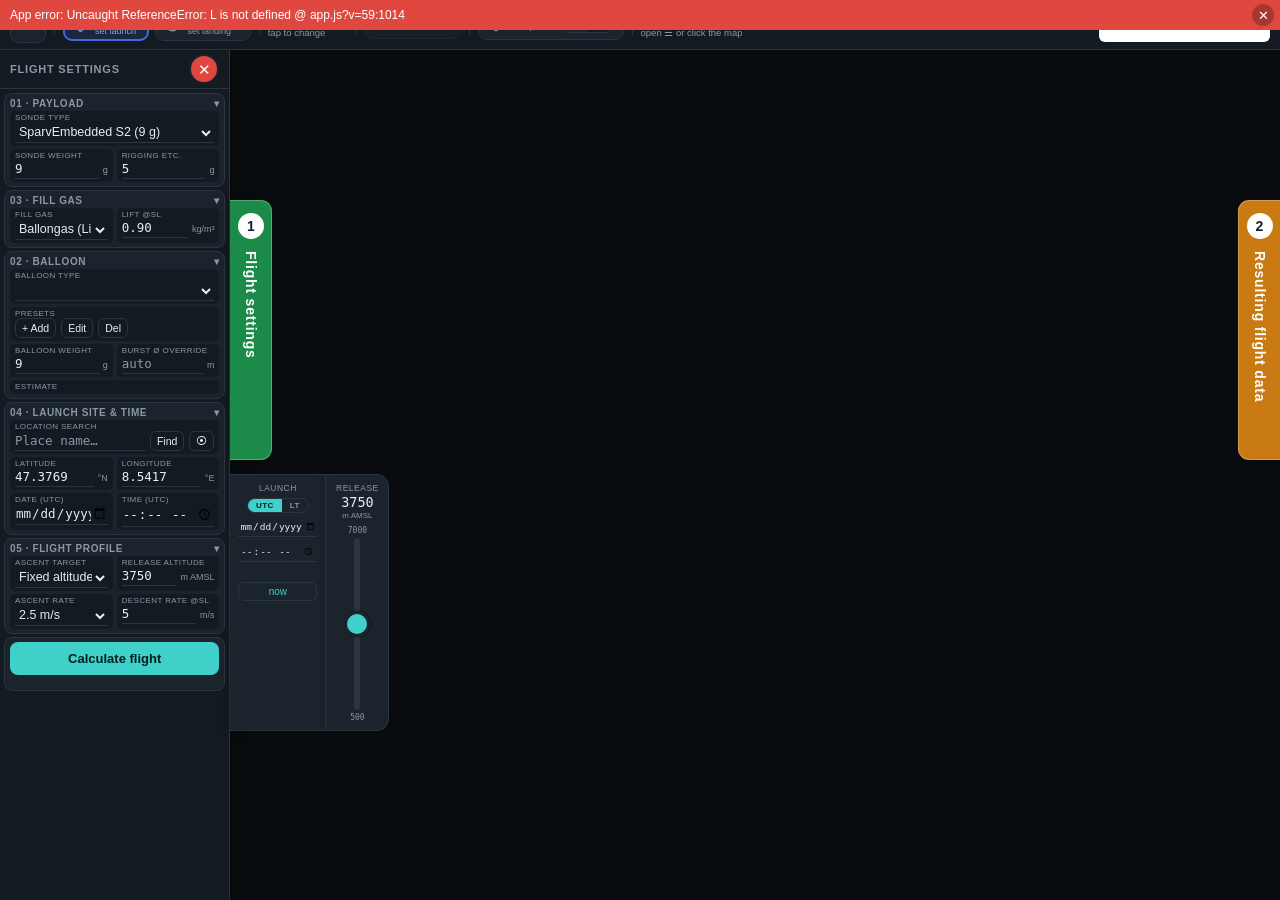
==== commit fba0fbf9: "commit" ====
--- a/index.html
+++ b/index.html
@@ -2,7 +2,7 @@
 <html lang="en">
 <head>
 <meta charset="UTF-8">
-<link rel="icon" type="image/svg+xml" href="data:image/svg+xml,%3Csvg xmlns='http://www.w3.org/2000/svg' viewBox='0 0 16 16'%3E%3Cpath d='M2.5 13.5 Q5.5 8 7.5 4.5' fill='none' stroke='%230f8f86' stroke-width='2' stroke-linecap='round'/%3E%3Ccircle cx='9.5' cy='4' r='2.7' fill='%23ffb454' stroke='%2316202a' stroke-width='0.7'/%3E%3Ccircle cx='12.5' cy='10' r='2' fill='%230f8f86'/%3E%3C/svg%3E">
+<link rel="icon" type="image/svg+xml" href="favicon.svg?v=2">
 <link rel="apple-touch-icon" href="apple-touch-icon.png">
 <link rel="mask-icon" href="data:image/svg+xml,%3Csvg xmlns='http://www.w3.org/2000/svg' viewBox='0 0 100 100'%3E%3Cpath d='M12 88 Q26 50 44 32' fill='none' stroke='%230f8f86' stroke-width='7' stroke-linecap='round'/%3E%3Cpath d='M58 40 Q72 58 84 86' fill='none' stroke='%230f8f86' stroke-width='4.5' stroke-linecap='round' stroke-dasharray='1 9'/%3E%3Ccircle cx='12' cy='88' r='6.5' fill='%230f8f86'/%3E%3Cpath d='M50 12 L53 22 L62 17 L58 27 L68 30 L58 33 L62 43 L53 38 L50 48 L47 38 L38 43 L42 33 L32 30 L42 27 L38 17 L47 22 Z' fill='%23ffb454' stroke='%2316202a' stroke-width='1.5'/%3E%3Cpath d='M66 58 A11 9 0 0 1 88 58 Z' fill='%23ffb454' stroke='%2316202a' stroke-width='1'/%3E%3Cline x1='67' y1='59' x2='75' y2='72' stroke='%23ffb454' stroke-width='2.2'/%3E%3Cline x1='87' y1='59' x2='79' y2='72' stroke='%23ffb454' stroke-width='2.2'/%3E%3Crect x='73' y='72' width='8' height='7' rx='1.5' fill='%230f8f86'/%3E%3C/svg%3E" color="#0f8f86">
 <meta name="viewport" content="width=device-width, initial-scale=1.0, maximum-scale=1.0, user-scalable=no, viewport-fit=cover">
@@ -58,7 +58,7 @@
 </script>
 <title>Weather Sonde Flight Planning</title>
 <link rel="stylesheet" href="https://cdn.jsdelivr.net/npm/leaflet@1.9.4/dist/leaflet.css"/>
-<link rel="stylesheet" href="style.css?v=58">
+<link rel="stylesheet" href="style.css?v=59">
   <script defer src="qrcode.js?v=1"></script>
 </head>
 <body>
@@ -375,6 +375,6 @@
 
 <script src="https://cdn.jsdelivr.net/npm/leaflet@1.9.4/dist/leaflet.js"></script>
 <script src="https://cdn.jsdelivr.net/npm/html2canvas@1.4.1/dist/html2canvas.min.js"></script>
-<script src="app.js?v=58"></script>
+<script src="app.js?v=59"></script>
 </body>
 </html>
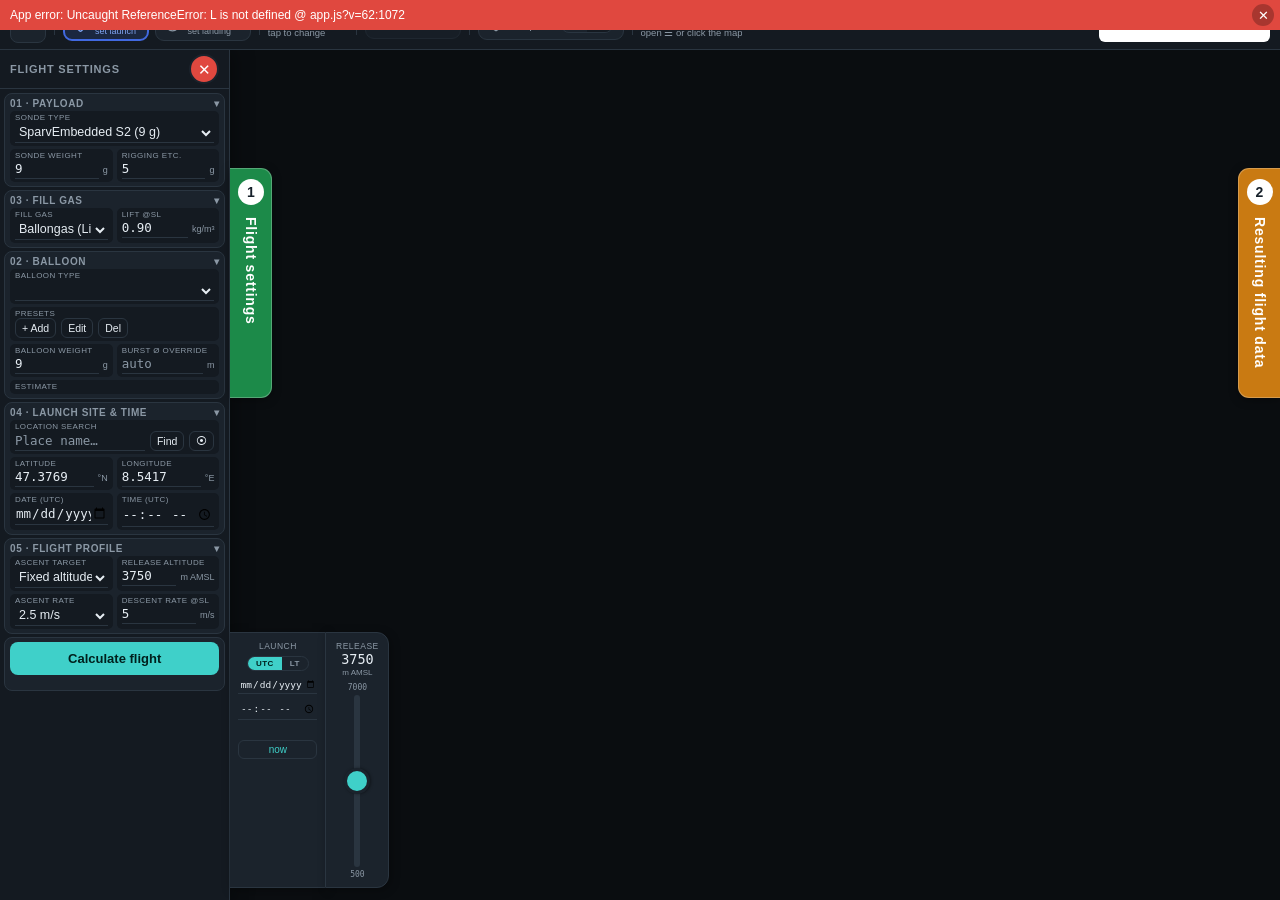
==== commit b0086e52: "c" ====
--- a/index.html
+++ b/index.html
@@ -58,7 +58,7 @@
 </script>
 <title>Weather Sonde Flight Planning</title>
 <link rel="stylesheet" href="https://cdn.jsdelivr.net/npm/leaflet@1.9.4/dist/leaflet.css"/>
-<link rel="stylesheet" href="style.css?v=59">
+<link rel="stylesheet" href="style.css?v=62">
   <script defer src="qrcode.js?v=1"></script>
 </head>
 <body>
@@ -186,6 +186,23 @@
     </div>
     </div>
     <div id="versionChip" class="version-badge"></div>
+
+    <div id="rr4Box" hidden>
+      <div class="rr4-title" id="rr4DragHandle">Principal Flight Information
+        <button type="button" id="rr4CloseBtn" class="overlay-close rr4-close" title="Close" aria-label="Close">✕</button>
+      </div>
+      <div class="rr4-sub">S2/RR4 Config Data</div>
+      <div class="rr4-row"><span>Cut-down Alt</span><b id="rr4Cutdown">—</b></div>
+      <div class="rr4-row"><span>Ground Alt (m MSL)</span><b id="rr4Ground">—</b></div>
+      <div class="rr4-row"><span>Ground pressure [hPa]</span><b id="rr4Pressure">—</b></div>
+      <div class="rr4-row"><span>Gross/net lift</span><b id="rr4Lift">—</b></div>
+      <div class="rr4-sub">Key Flight Data</div>
+      <div class="rr4-row"><span>Ascent/total time</span><b id="rr4Times">—</b></div>
+      <div class="rr4-row"><span>Landing Distance</span><b id="rr4Dist">—</b></div>
+      <div class="rr4-row"><span>Burst Alt</span><b id="rr4Burst">—</b></div>
+      <div class="rr4-row"><span>Airspace</span><b id="rr4Airspace">—</b></div>
+      <svg id="rr4Profile" width="196" height="74" viewBox="0 0 196 74" aria-label="Ascent/descent profile"></svg>
+    </div>
 
     <div id="resultsHandle" class="side-handle handle-results closed" title="Show / hide results"><span class="hbadge">2</span><span class="hlbl">Resulting flight data</span></div>
 
@@ -375,6 +392,6 @@
 
 <script src="https://cdn.jsdelivr.net/npm/leaflet@1.9.4/dist/leaflet.js"></script>
 <script src="https://cdn.jsdelivr.net/npm/html2canvas@1.4.1/dist/html2canvas.min.js"></script>
-<script src="app.js?v=59"></script>
+<script src="app.js?v=62"></script>
 </body>
 </html>
--- a/style.css
+++ b/style.css
@@ -195,7 +195,7 @@
 .preset-editor #presetMsg{white-space:normal;}
 
 /* ---- results drawer (left, with handle) ---- */
-:root{--results-w:clamp(230px,18vw,440px);--vsl-h:clamp(80px,calc(100dvh - 562px),172px);}
+:root{--results-w:clamp(230px,18vw,440px);--vsl-h:clamp(80px,calc(100dvh - 486px),172px);}
 #resultsDrawer{position:absolute;top:0;right:0;height:100%;width:var(--results-w);background:var(--panel);border-left:1px solid var(--border);z-index:940;display:flex;flex-direction:column;transform:translateX(0);transition:transform .25s ease;box-shadow:-4px 0 18px rgba(0,0,0,.35);}
 #resultsDrawer.collapsed{transform:translateX(102%);box-shadow:none;}
 .results-scroll{flex:1;overflow-y:auto;-webkit-overflow-scrolling:touch;overscroll-behavior:contain;padding:5px;display:flex;flex-direction:column;gap:4px;scrollbar-width:none;}
@@ -206,7 +206,7 @@
 .wx-group{font-size:9.5px;text-transform:uppercase;letter-spacing:.7px;color:var(--muted);padding:8px 14px 3px;border-bottom:1px solid var(--border);background:var(--panel);position:sticky;top:0;}
 
 /* ---- labeled side handles ---- */
-.side-handle{position:absolute;top:150px;z-index:960;width:42px;min-height:260px;padding:12px 0;display:flex;flex-direction:column;align-items:center;gap:12px;cursor:pointer;user-select:none;box-shadow:0 2px 10px rgba(0,0,0,.35);transition:left .25s ease,right .25s ease;}
+.side-handle{position:absolute;top:118px;z-index:960;width:42px;min-height:230px;padding:10px 0;display:flex;flex-direction:column;align-items:center;gap:12px;cursor:pointer;user-select:none;box-shadow:0 2px 10px rgba(0,0,0,.35);transition:left .25s ease,right .25s ease;}
 .side-handle .hbadge{width:26px;height:26px;border-radius:50%;background:#fff;color:#16202a;font-size:14px;font-weight:700;display:flex;align-items:center;justify-content:center;flex-shrink:0;}
 .side-handle .hlbl{writing-mode:vertical-rl;text-orientation:mixed;font-size:14px;font-weight:700;letter-spacing:.8px;white-space:nowrap;}
 .side-handle:active{filter:brightness(1.12);}
@@ -274,7 +274,7 @@
 }
 
 /* ---- release-altitude slider below the green handle (cockpit slider idiom) ---- */
-#quickControls{position:absolute;top:424px;left:var(--drawer-w);z-index:955;display:flex;align-items:stretch;transition:left .25s ease;}
+#quickControls{position:absolute;bottom:12px;left:var(--drawer-w);z-index:955;display:flex;align-items:stretch;transition:left .25s ease;}
 #quickControls.closed{left:0;}
 #launchTimeBox{width:95px;background:var(--panel2);border:1px solid var(--border);border-left:none;border-right:none;border-radius:0;padding:8px 8px;box-shadow:2px 2px 10px rgba(0,0,0,.3);display:flex;flex-direction:column;align-items:center;gap:5px;}
 #launchTimeBox input{font-size:9.5px;padding:2px 0;text-align:center;}
@@ -408,3 +408,27 @@
 /* ICAO coordinate cells: coords line + "near place" line */
 .coordcell .pt-coord{display:block;font-size:10.5px;letter-spacing:-0.2px;white-space:nowrap;}
 .coordcell .pt-place{display:block;font-size:9px;color:var(--muted);font-family:var(--sans);margin-top:1px;}
+
+/* RR4 config parameters — floats left of the results handle */
+#rr4Box{position:absolute;top:118px;right:52px;z-index:955;transition:right 0.28s ease;background:rgba(20,26,33,0.92);border:1px solid rgba(255,255,255,0.12);border-radius:10px;padding:8px 11px;min-width:172px;box-shadow:0 3px 10px rgba(0,0,0,.4);}
+#rr4Box .rr4-title{font-size:9.5px;font-weight:700;letter-spacing:.6px;color:#ffb454;text-transform:uppercase;margin-bottom:5px;}
+#rr4Box .rr4-row{display:flex;justify-content:space-between;gap:12px;font-size:10.5px;color:#aab4c0;padding:1.5px 0;}
+#rr4Box .rr4-row b{font-family:var(--mono);font-weight:600;color:#fff;white-space:nowrap;}
+body.day #rr4Box{background:rgba(255,255,255,0.95);border-color:#d3dae0;box-shadow:0 3px 10px rgba(0,0,0,.15);}
+body.day #rr4Box .rr4-title{color:#b07515;}
+body.day #rr4Box .rr4-row{color:#5c6b78;}
+body.day #rr4Box .rr4-row b{color:#16202a;}
+
+/* Principal Flight Information box v2 */
+#rr4Box.pushed{right:calc(var(--results-w) + 52px);}
+#rr4Box.dragged{transition:none;}
+#rr4Box .rr4-title{cursor:grab;user-select:none;padding-right:20px;position:relative;}
+#rr4Box .rr4-close{position:absolute;top:-3px;right:-4px;font-size:11px;padding:2px 5px;}
+.rr4-sub{font-size:8.5px;font-weight:700;letter-spacing:.5px;color:#8fb8e8;text-transform:uppercase;margin:6px 0 2px;border-bottom:1px solid rgba(255,255,255,0.1);padding-bottom:2px;}
+body.day .rr4-sub{color:#3a6ea5;border-bottom-color:rgba(0,0,0,0.1);}
+#rr4Airspace.viol{color:#ff6b61;}
+#rr4Airspace.clear{color:#3fd06b;}
+body.day #rr4Airspace.viol{color:#c0392b;}
+body.day #rr4Airspace.clear{color:#1e8449;}
+#rr4Profile{display:block;margin-top:6px;background:rgba(255,255,255,0.05);border-radius:6px;}
+body.day #rr4Profile{background:rgba(0,0,0,0.04);}
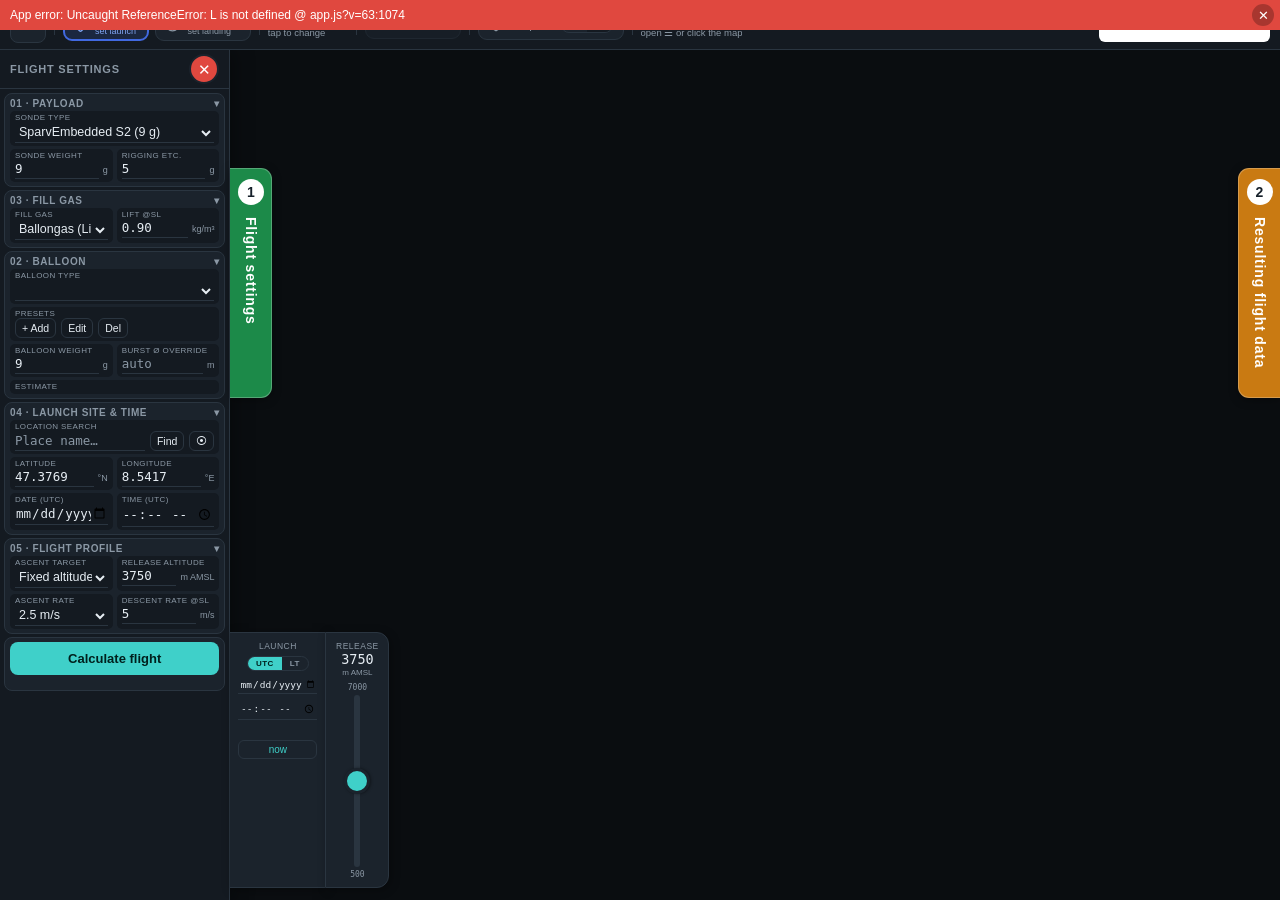
==== commit e5ce3e41: "c" ====
--- a/index.html
+++ b/index.html
@@ -58,7 +58,7 @@
 </script>
 <title>Weather Sonde Flight Planning</title>
 <link rel="stylesheet" href="https://cdn.jsdelivr.net/npm/leaflet@1.9.4/dist/leaflet.css"/>
-<link rel="stylesheet" href="style.css?v=62">
+<link rel="stylesheet" href="style.css?v=63">
   <script defer src="qrcode.js?v=1"></script>
 </head>
 <body>
@@ -392,6 +392,6 @@
 
 <script src="https://cdn.jsdelivr.net/npm/leaflet@1.9.4/dist/leaflet.js"></script>
 <script src="https://cdn.jsdelivr.net/npm/html2canvas@1.4.1/dist/html2canvas.min.js"></script>
-<script src="app.js?v=62"></script>
+<script src="app.js?v=63"></script>
 </body>
 </html>
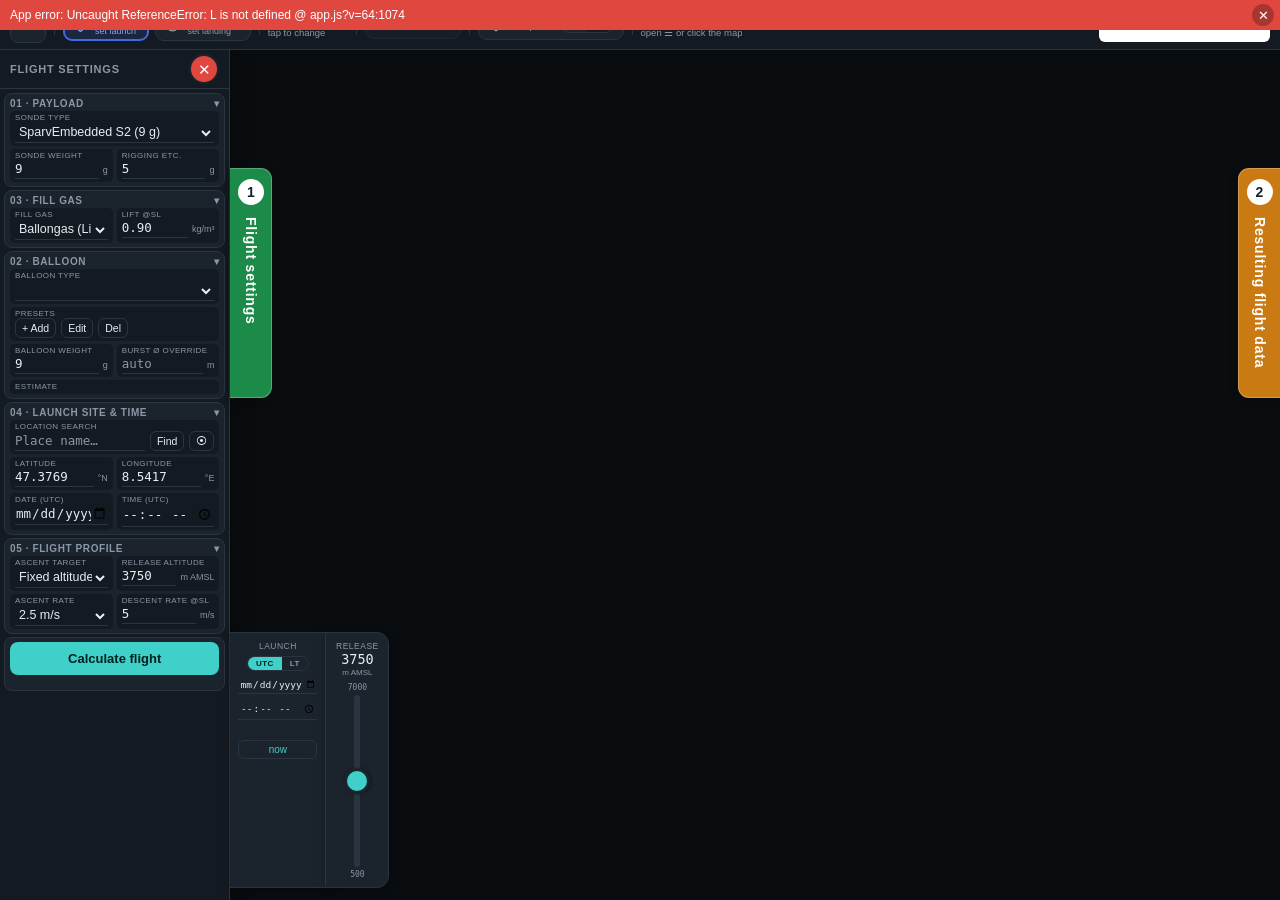
==== commit a927ce8d: "c" ====
--- a/index.html
+++ b/index.html
@@ -58,7 +58,7 @@
 </script>
 <title>Weather Sonde Flight Planning</title>
 <link rel="stylesheet" href="https://cdn.jsdelivr.net/npm/leaflet@1.9.4/dist/leaflet.css"/>
-<link rel="stylesheet" href="style.css?v=63">
+<link rel="stylesheet" href="style.css?v=64">
   <script defer src="qrcode.js?v=1"></script>
 </head>
 <body>
@@ -192,9 +192,9 @@
         <button type="button" id="rr4CloseBtn" class="overlay-close rr4-close" title="Close" aria-label="Close">✕</button>
       </div>
       <div class="rr4-sub">S2/RR4 Config Data</div>
-      <div class="rr4-row"><span>Cut-down Alt</span><b id="rr4Cutdown">—</b></div>
-      <div class="rr4-row"><span>Ground Alt (m MSL)</span><b id="rr4Ground">—</b></div>
-      <div class="rr4-row"><span>Ground pressure [hPa]</span><b id="rr4Pressure">—</b></div>
+      <div class="rr4-row"><span>Cut-down Alt</span><b id="rr4Cutdown" class="rr4-big">—</b></div>
+      <div class="rr4-row"><span>Ground Alt</span><b class="rr4-big"><span id="rr4Ground">—</span> <span class="rr4-unit">m AMSL</span></b></div>
+      <div class="rr4-row"><span>Ground pressure</span><b class="rr4-big"><span id="rr4Pressure">—</span> <span class="rr4-unit">hPa</span></b></div>
       <div class="rr4-row"><span>Gross/net lift</span><b id="rr4Lift">—</b></div>
       <div class="rr4-sub">Key Flight Data</div>
       <div class="rr4-row"><span>Ascent/total time</span><b id="rr4Times">—</b></div>
@@ -392,6 +392,6 @@
 
 <script src="https://cdn.jsdelivr.net/npm/leaflet@1.9.4/dist/leaflet.js"></script>
 <script src="https://cdn.jsdelivr.net/npm/html2canvas@1.4.1/dist/html2canvas.min.js"></script>
-<script src="app.js?v=63"></script>
+<script src="app.js?v=64"></script>
 </body>
 </html>
--- a/style.css
+++ b/style.css
@@ -432,3 +432,9 @@
 body.day #rr4Airspace.clear{color:#1e8449;}
 #rr4Profile{display:block;margin-top:6px;background:rgba(255,255,255,0.05);border-radius:6px;}
 body.day #rr4Profile{background:rgba(0,0,0,0.04);}
+
+/* PFI: emphasized top-three values with units */
+#rr4Box .rr4-big{font-size:14px;font-weight:700;color:#3fd0c9;}
+#rr4Box .rr4-big .rr4-unit{font-size:9px;font-weight:400;color:#aab4c0;}
+body.day #rr4Box .rr4-big{color:#0f8f86;}
+body.day #rr4Box .rr4-big .rr4-unit{color:#5c6b78;}
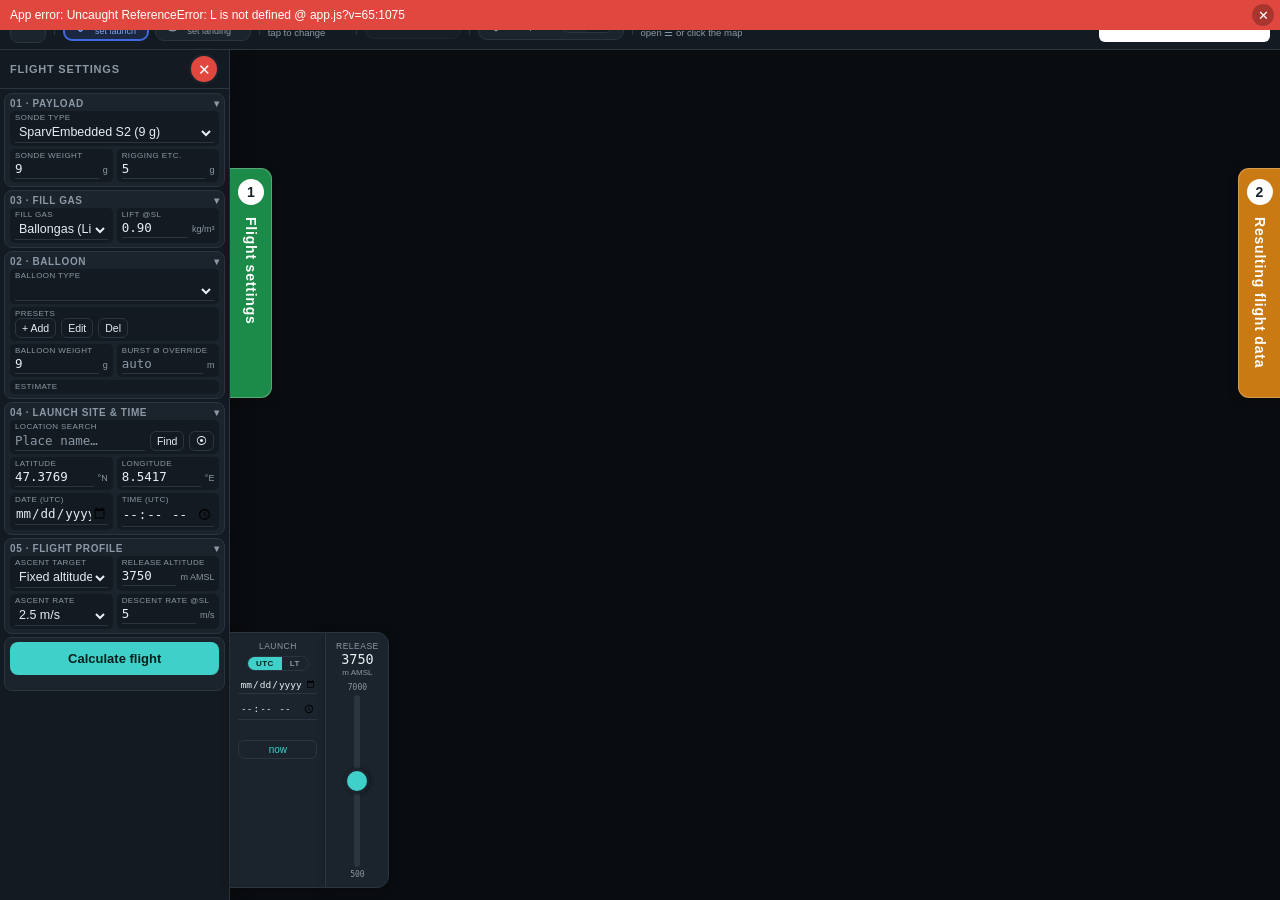
==== commit 3f5b55e6: "c" ====
--- a/index.html
+++ b/index.html
@@ -58,7 +58,7 @@
 </script>
 <title>Weather Sonde Flight Planning</title>
 <link rel="stylesheet" href="https://cdn.jsdelivr.net/npm/leaflet@1.9.4/dist/leaflet.css"/>
-<link rel="stylesheet" href="style.css?v=64">
+<link rel="stylesheet" href="style.css?v=65">
   <script defer src="qrcode.js?v=1"></script>
 </head>
 <body>
@@ -192,15 +192,15 @@
         <button type="button" id="rr4CloseBtn" class="overlay-close rr4-close" title="Close" aria-label="Close">✕</button>
       </div>
       <div class="rr4-sub">S2/RR4 Config Data</div>
-      <div class="rr4-row"><span>Cut-down Alt</span><b id="rr4Cutdown" class="rr4-big">—</b></div>
-      <div class="rr4-row"><span>Ground Alt</span><b class="rr4-big"><span id="rr4Ground">—</span> <span class="rr4-unit">m AMSL</span></b></div>
-      <div class="rr4-row"><span>Ground pressure</span><b class="rr4-big"><span id="rr4Pressure">—</span> <span class="rr4-unit">hPa</span></b></div>
-      <div class="rr4-row"><span>Gross/net lift</span><b id="rr4Lift">—</b></div>
+      <div class="rr4-row"><span>Cut-down Alt</span><b class="rr4-val rr4-big" id="rr4Cutdown">—</b><span class="rr4-unit">m AMSL</span></div>
+      <div class="rr4-row"><span>Ground Alt</span><b class="rr4-val rr4-big" id="rr4Ground">—</b><span class="rr4-unit">m AMSL</span></div>
+      <div class="rr4-row"><span>Ground pressure</span><b class="rr4-val rr4-big" id="rr4Pressure">—</b><span class="rr4-unit">hPa</span></div>
+      <div class="rr4-row"><span>Gross/net lift</span><b class="rr4-val rr4-big" id="rr4Lift">—</b><span class="rr4-unit">g</span></div>
       <div class="rr4-sub">Key Flight Data</div>
-      <div class="rr4-row"><span>Ascent/total time</span><b id="rr4Times">—</b></div>
-      <div class="rr4-row"><span>Landing Distance</span><b id="rr4Dist">—</b></div>
-      <div class="rr4-row"><span>Burst Alt</span><b id="rr4Burst">—</b></div>
-      <div class="rr4-row"><span>Airspace</span><b id="rr4Airspace">—</b></div>
+      <div class="rr4-row"><span>Ascent/total time</span><b class="rr4-val" id="rr4Times">—</b><span class="rr4-unit">h</span></div>
+      <div class="rr4-row"><span>Landing Distance</span><b class="rr4-val" id="rr4Dist">—</b><span class="rr4-unit">km</span></div>
+      <div class="rr4-row"><span>Burst Alt</span><b class="rr4-val" id="rr4Burst">—</b><span class="rr4-unit">m AMSL</span></div>
+      <div class="rr4-row"><span>Airspace</span><b class="rr4-val" id="rr4Airspace">—</b><span class="rr4-unit"></span></div>
       <svg id="rr4Profile" width="196" height="74" viewBox="0 0 196 74" aria-label="Ascent/descent profile"></svg>
     </div>
 
@@ -392,6 +392,6 @@
 
 <script src="https://cdn.jsdelivr.net/npm/leaflet@1.9.4/dist/leaflet.js"></script>
 <script src="https://cdn.jsdelivr.net/npm/html2canvas@1.4.1/dist/html2canvas.min.js"></script>
-<script src="app.js?v=64"></script>
+<script src="app.js?v=65"></script>
 </body>
 </html>
--- a/style.css
+++ b/style.css
@@ -410,10 +410,13 @@
 .coordcell .pt-place{display:block;font-size:9px;color:var(--muted);font-family:var(--sans);margin-top:1px;}
 
 /* RR4 config parameters — floats left of the results handle */
-#rr4Box{position:absolute;top:118px;right:52px;z-index:955;transition:right 0.28s ease;background:rgba(20,26,33,0.92);border:1px solid rgba(255,255,255,0.12);border-radius:10px;padding:8px 11px;min-width:172px;box-shadow:0 3px 10px rgba(0,0,0,.4);}
+#rr4Box{position:absolute;top:118px;right:52px;z-index:955;transition:right 0.28s ease;background:rgba(20,26,33,0.92);border:1px solid rgba(255,255,255,0.12);border-radius:10px;padding:8px 11px;min-width:216px;box-shadow:0 3px 10px rgba(0,0,0,.4);}
 #rr4Box .rr4-title{font-size:9.5px;font-weight:700;letter-spacing:.6px;color:#ffb454;text-transform:uppercase;margin-bottom:5px;}
-#rr4Box .rr4-row{display:flex;justify-content:space-between;gap:12px;font-size:10.5px;color:#aab4c0;padding:1.5px 0;}
-#rr4Box .rr4-row b{font-family:var(--mono);font-weight:600;color:#fff;white-space:nowrap;}
+#rr4Box .rr4-row{display:flex;align-items:baseline;gap:6px;font-size:10.5px;color:#aab4c0;padding:1.5px 0;}
+#rr4Box .rr4-row > span:first-child{flex:1 1 auto;}
+#rr4Box .rr4-val{width:80px;flex-shrink:0;text-align:left;font-family:var(--mono);font-weight:600;color:#fff;}
+#rr4Box .rr4-unit{width:46px;flex-shrink:0;text-align:left;font-size:9px;font-weight:400;color:#aab4c0;font-family:var(--sans);}
+
 body.day #rr4Box{background:rgba(255,255,255,0.95);border-color:#d3dae0;box-shadow:0 3px 10px rgba(0,0,0,.15);}
 body.day #rr4Box .rr4-title{color:#b07515;}
 body.day #rr4Box .rr4-row{color:#5c6b78;}
@@ -435,6 +438,5 @@
 
 /* PFI: emphasized top-three values with units */
 #rr4Box .rr4-big{font-size:14px;font-weight:700;color:#3fd0c9;}
-#rr4Box .rr4-big .rr4-unit{font-size:9px;font-weight:400;color:#aab4c0;}
 body.day #rr4Box .rr4-big{color:#0f8f86;}
-body.day #rr4Box .rr4-big .rr4-unit{color:#5c6b78;}
+body.day #rr4Box .rr4-unit{color:#5c6b78;}
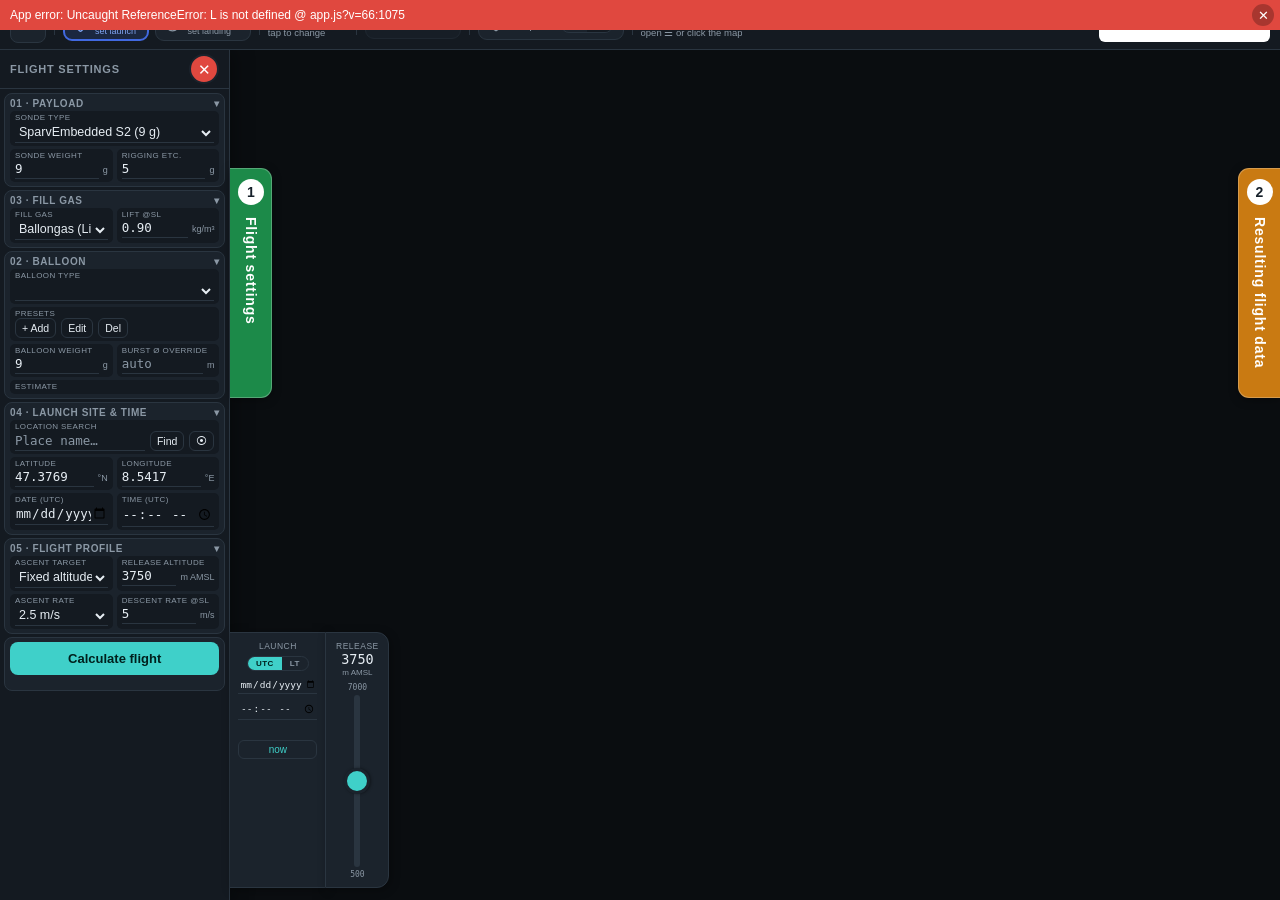
==== commit b6537197: "c" ====
--- a/index.html
+++ b/index.html
@@ -58,7 +58,7 @@
 </script>
 <title>Weather Sonde Flight Planning</title>
 <link rel="stylesheet" href="https://cdn.jsdelivr.net/npm/leaflet@1.9.4/dist/leaflet.css"/>
-<link rel="stylesheet" href="style.css?v=65">
+<link rel="stylesheet" href="style.css?v=66">
   <script defer src="qrcode.js?v=1"></script>
 </head>
 <body>
@@ -195,7 +195,7 @@
       <div class="rr4-row"><span>Cut-down Alt</span><b class="rr4-val rr4-big" id="rr4Cutdown">—</b><span class="rr4-unit">m AMSL</span></div>
       <div class="rr4-row"><span>Ground Alt</span><b class="rr4-val rr4-big" id="rr4Ground">—</b><span class="rr4-unit">m AMSL</span></div>
       <div class="rr4-row"><span>Ground pressure</span><b class="rr4-val rr4-big" id="rr4Pressure">—</b><span class="rr4-unit">hPa</span></div>
-      <div class="rr4-row"><span>Gross/net lift</span><b class="rr4-val rr4-big" id="rr4Lift">—</b><span class="rr4-unit">g</span></div>
+      <div class="rr4-row"><span>Gross/net lift</span><b class="rr4-val" id="rr4Lift">—</b><span class="rr4-unit">g</span></div>
       <div class="rr4-sub">Key Flight Data</div>
       <div class="rr4-row"><span>Ascent/total time</span><b class="rr4-val" id="rr4Times">—</b><span class="rr4-unit">h</span></div>
       <div class="rr4-row"><span>Landing Distance</span><b class="rr4-val" id="rr4Dist">—</b><span class="rr4-unit">km</span></div>
@@ -392,6 +392,6 @@
 
 <script src="https://cdn.jsdelivr.net/npm/leaflet@1.9.4/dist/leaflet.js"></script>
 <script src="https://cdn.jsdelivr.net/npm/html2canvas@1.4.1/dist/html2canvas.min.js"></script>
-<script src="app.js?v=65"></script>
+<script src="app.js?v=66"></script>
 </body>
 </html>
--- a/style.css
+++ b/style.css
@@ -440,3 +440,8 @@
 #rr4Box .rr4-big{font-size:14px;font-weight:700;color:#3fd0c9;}
 body.day #rr4Box .rr4-big{color:#0f8f86;}
 body.day #rr4Box .rr4-unit{color:#5c6b78;}
+
+#rr4Box #rr4Airspace.viol{color:#ff6b61;}
+#rr4Box #rr4Airspace.clear{color:#3fd06b;}
+body.day #rr4Box #rr4Airspace.viol{color:#c0392b;}
+body.day #rr4Box #rr4Airspace.clear{color:#1e8449;}
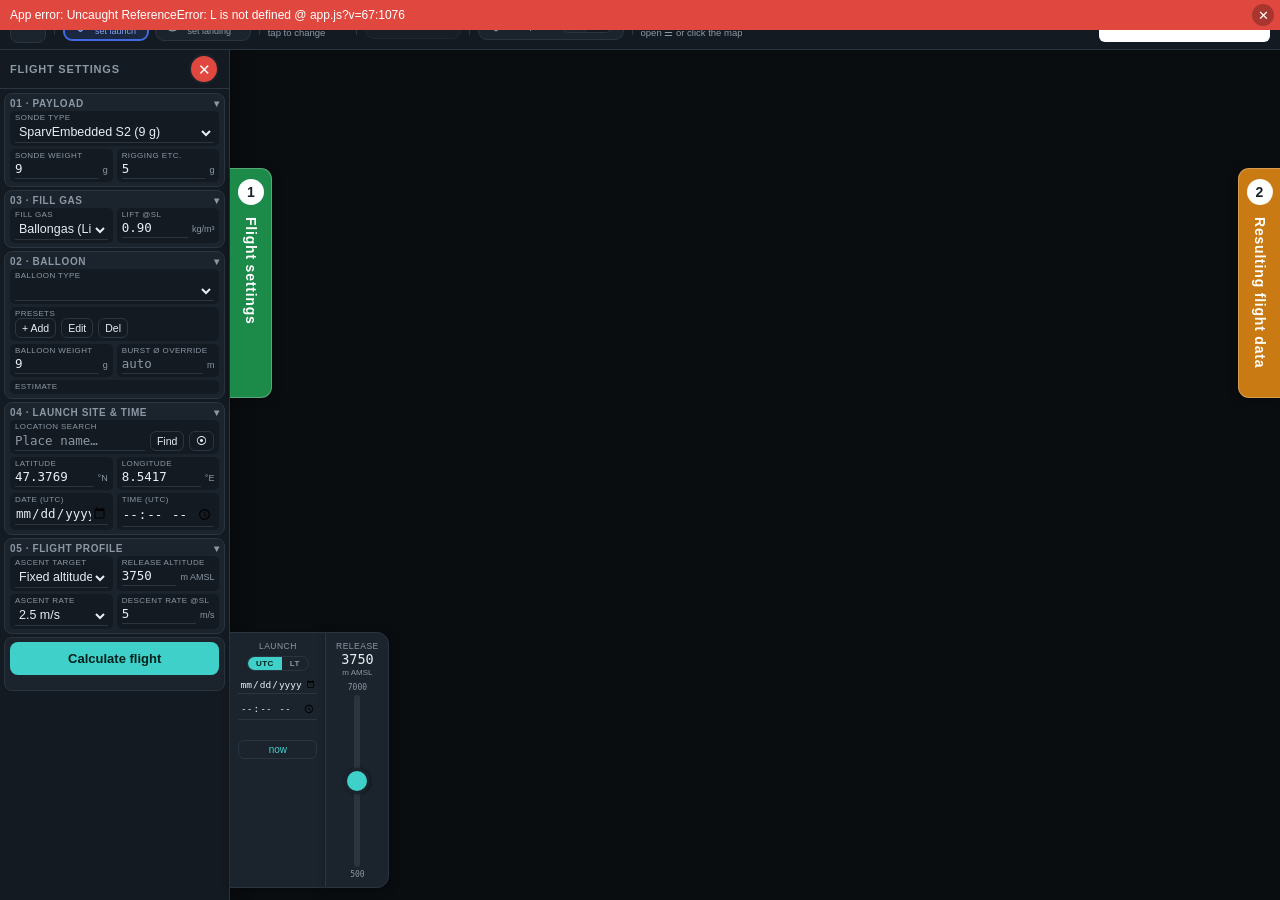
==== commit 52eace17: "c" ====
--- a/index.html
+++ b/index.html
@@ -58,7 +58,7 @@
 </script>
 <title>Weather Sonde Flight Planning</title>
 <link rel="stylesheet" href="https://cdn.jsdelivr.net/npm/leaflet@1.9.4/dist/leaflet.css"/>
-<link rel="stylesheet" href="style.css?v=66">
+<link rel="stylesheet" href="style.css?v=67">
   <script defer src="qrcode.js?v=1"></script>
 </head>
 <body>
@@ -192,14 +192,14 @@
         <button type="button" id="rr4CloseBtn" class="overlay-close rr4-close" title="Close" aria-label="Close">✕</button>
       </div>
       <div class="rr4-sub">S2/RR4 Config Data</div>
-      <div class="rr4-row"><span>Cut-down Alt</span><b class="rr4-val rr4-big" id="rr4Cutdown">—</b><span class="rr4-unit">m AMSL</span></div>
-      <div class="rr4-row"><span>Ground Alt</span><b class="rr4-val rr4-big" id="rr4Ground">—</b><span class="rr4-unit">m AMSL</span></div>
-      <div class="rr4-row"><span>Ground pressure</span><b class="rr4-val rr4-big" id="rr4Pressure">—</b><span class="rr4-unit">hPa</span></div>
+      <div class="rr4-row"><span>Cut-down Alt</span><b class="rr4-val rr4-big rr4-r" id="rr4Cutdown">—</b><span class="rr4-unit">m AMSL</span></div>
+      <div class="rr4-row"><span>Ground Alt</span><b class="rr4-val rr4-big rr4-r" id="rr4Ground">—</b><span class="rr4-unit">m AMSL</span></div>
+      <div class="rr4-row"><span>Ground pressure</span><b class="rr4-val rr4-big rr4-r" id="rr4Pressure">—</b><span class="rr4-unit">hPa</span></div>
       <div class="rr4-row"><span>Gross/net lift</span><b class="rr4-val" id="rr4Lift">—</b><span class="rr4-unit">g</span></div>
       <div class="rr4-sub">Key Flight Data</div>
       <div class="rr4-row"><span>Ascent/total time</span><b class="rr4-val" id="rr4Times">—</b><span class="rr4-unit">h</span></div>
-      <div class="rr4-row"><span>Landing Distance</span><b class="rr4-val" id="rr4Dist">—</b><span class="rr4-unit">km</span></div>
-      <div class="rr4-row"><span>Burst Alt</span><b class="rr4-val" id="rr4Burst">—</b><span class="rr4-unit">m AMSL</span></div>
+      <div class="rr4-row"><span>Landing Distance</span><b class="rr4-val rr4-r" id="rr4Dist">—</b><span class="rr4-unit">km</span></div>
+      <div class="rr4-row"><span>Burst Alt</span><b class="rr4-val rr4-r" id="rr4Burst">—</b><span class="rr4-unit">m AMSL</span></div>
       <div class="rr4-row"><span>Airspace</span><b class="rr4-val" id="rr4Airspace">—</b><span class="rr4-unit"></span></div>
       <svg id="rr4Profile" width="196" height="74" viewBox="0 0 196 74" aria-label="Ascent/descent profile"></svg>
     </div>
@@ -392,6 +392,6 @@
 
 <script src="https://cdn.jsdelivr.net/npm/leaflet@1.9.4/dist/leaflet.js"></script>
 <script src="https://cdn.jsdelivr.net/npm/html2canvas@1.4.1/dist/html2canvas.min.js"></script>
-<script src="app.js?v=66"></script>
+<script src="app.js?v=67"></script>
 </body>
 </html>
--- a/style.css
+++ b/style.css
@@ -445,3 +445,4 @@
 #rr4Box #rr4Airspace.clear{color:#3fd06b;}
 body.day #rr4Box #rr4Airspace.viol{color:#c0392b;}
 body.day #rr4Box #rr4Airspace.clear{color:#1e8449;}
+#rr4Box .rr4-val.rr4-r{text-align:right;padding-right:4px;}
